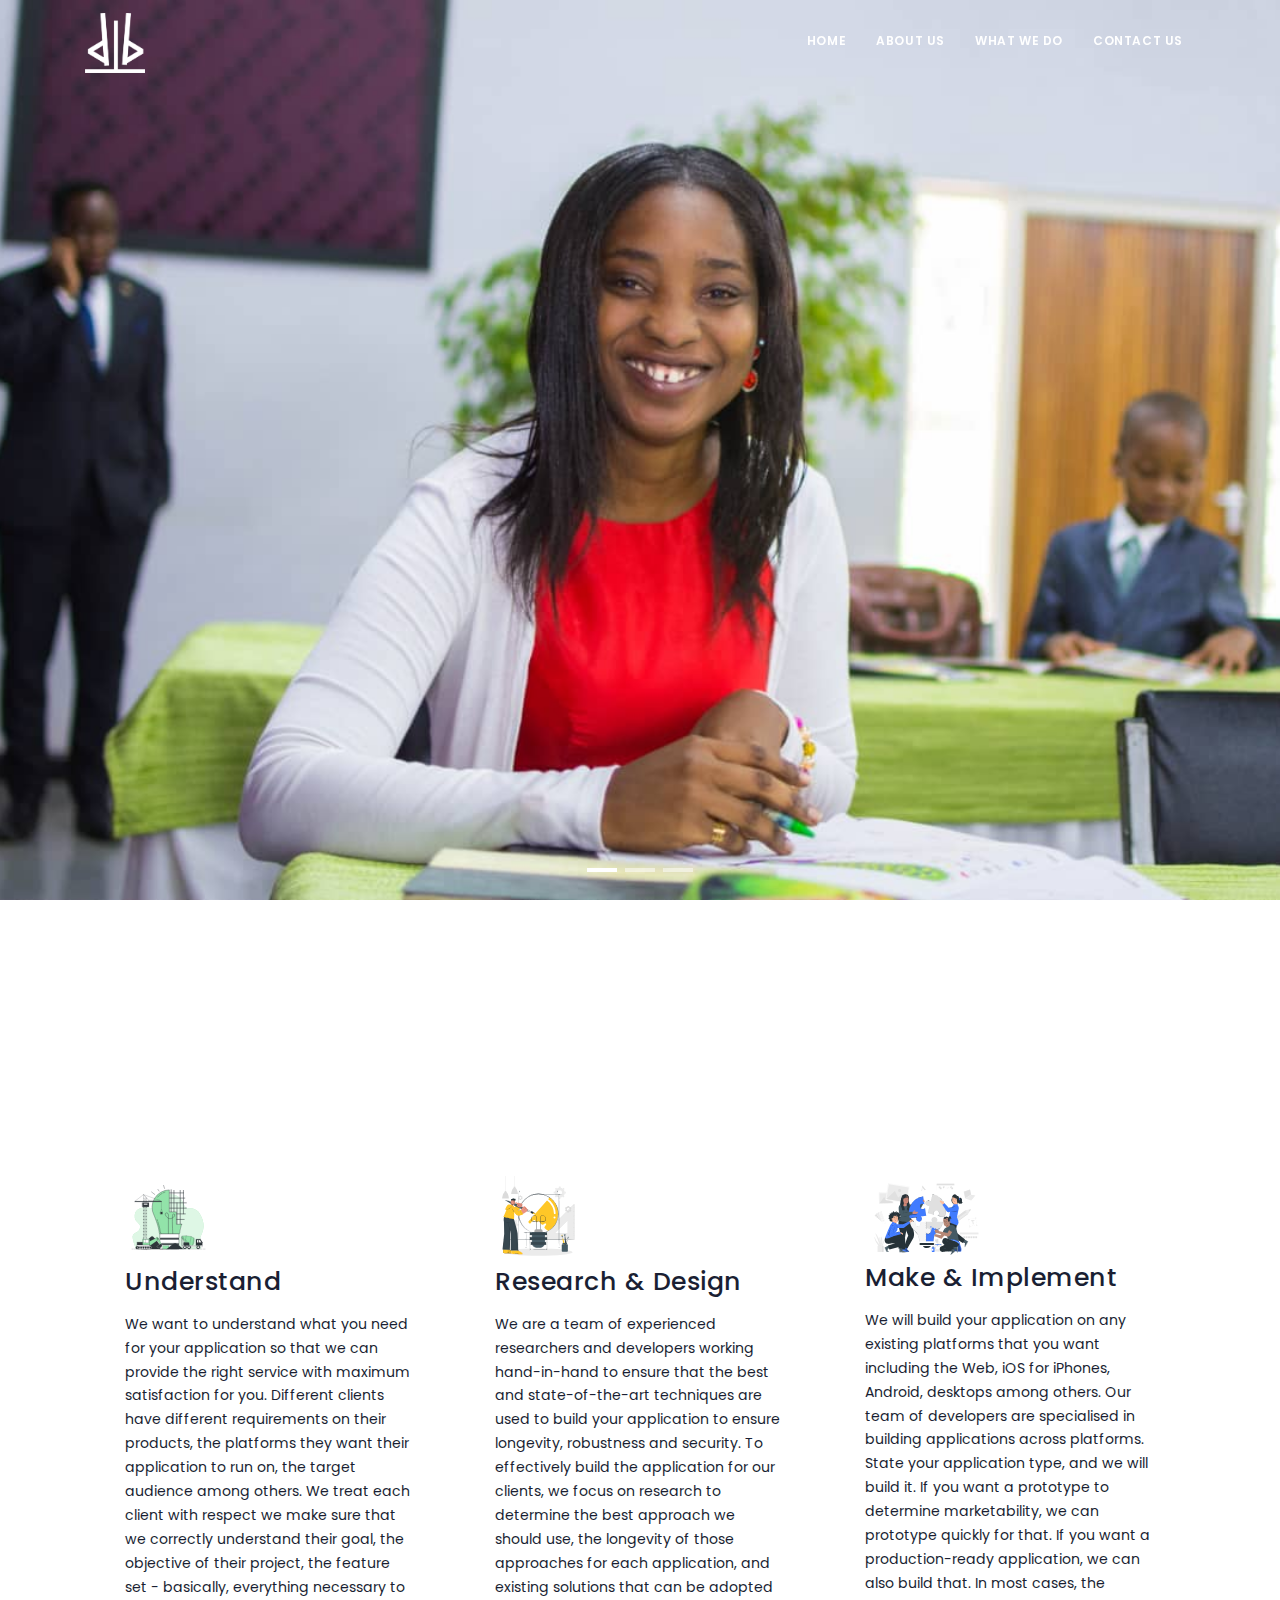
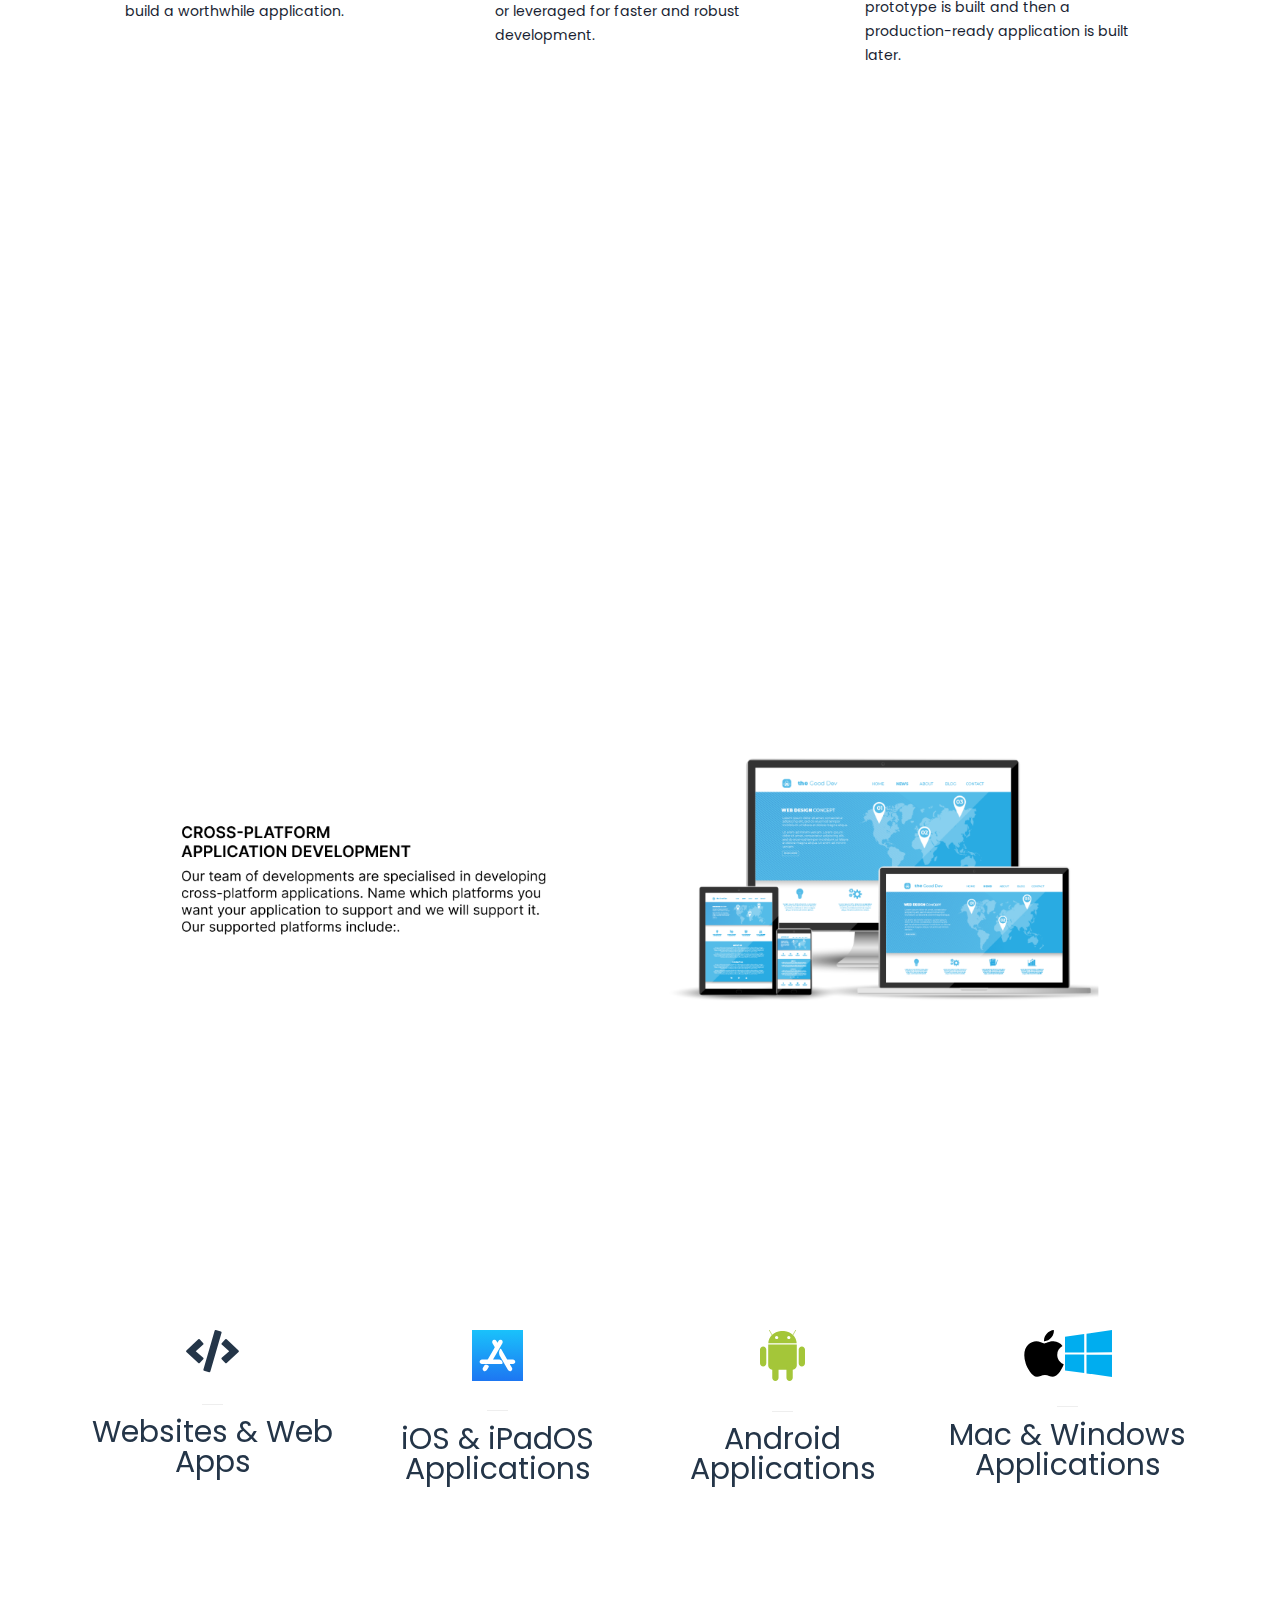
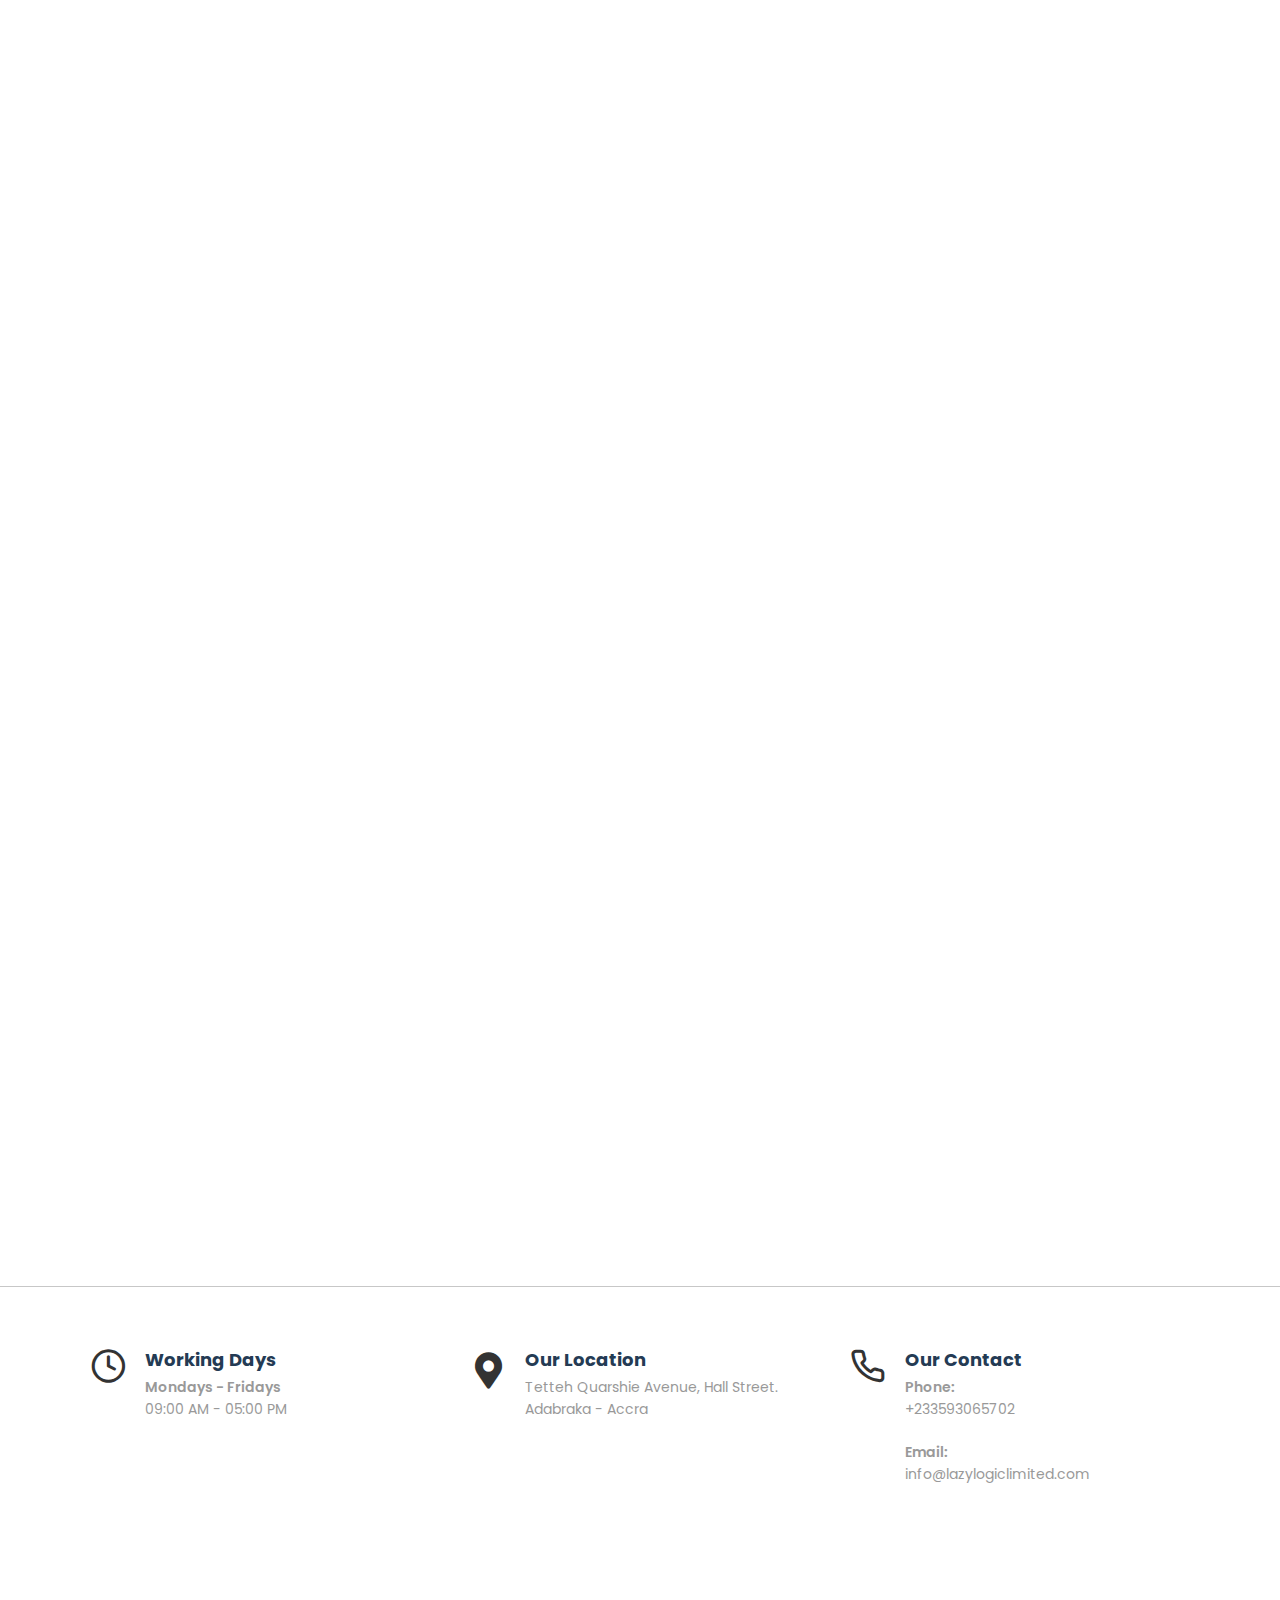
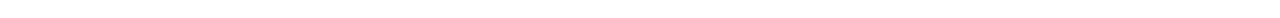
==== lazylogiclimited.com/index.html @ 5488b8ec "Initial commit" ====
<!DOCTYPE html>
<html lang="en">
  <!-- Mirrored from lazylogiclimited.com/ by HTTrack Website Copier/3.x [XR&CO'2014], Sun, 09 Oct 2022 11:19:05 GMT -->
  <head>
    <meta name="viewport" content="width=device-width, initial-scale=1" />
    <meta http-equiv="content-type" content="text/html; charset=utf-8" />
    <meta name="author" content="Lazy Logic Limited" />
    <link rel="preconnect" href="https://fonts.googleapis.com" />
    <link rel="preconnect" href="https://fonts.gstatic.com" crossorigin />
    <link
      href="https://fonts.googleapis.com/css2?family=Poppins:wght@400;500;600&display=swap"
      rel="stylesheet"
    />
    <meta name="description" content="Themeforest Template Polo" />
    <link rel="icon" type="image/png" href="images/logo.png" />
    <meta http-equiv="X-UA-Compatible" content="IE=edge" />
    <!-- Document title -->
    <title>Lazylogic LTD</title>
    <!-- Stylesheets & Fonts -->
    <link href="css/plugins.css" rel="stylesheet" />
    <link href="css/style.css" rel="stylesheet" />
  </head>

  <body>
    <!-- Body Inner -->
    <div class="body-inner">
      <!-- Header -->
      <header
        id="header"
        data-transparent="true"
        data-responsive-fixed="true"
        class="dark submenu-light"
      >
        <div class="header-inner">
          <div class="container">
            <!--Logo-->
            <div id="logo">
              <a href="index-2.html">
                <!-- <span class="logo-default">LAZYLOGIC</span> -->
                <span class="logo-dark">
                  <img
                    width="60px"
                    height="60px"
                    src="images/logo.png"
                    alt=""
                  />
                </span>
              </a>
            </div>
            <!--End: Logo-->
            <!-- Search -->
            <!-- <div id="search"><a id="btn-search-close" class="btn-search-close" aria-label="Close search form"><i
                  class="icon-x"></i></a>
              <form class="search-form" action="search-results-page.html" method="get">
                <input class="form-control" name="q" type="search" placeholder="Type & Search..." />
                <span class="text-muted">Start typing & press "Enter" or "ESC" to close</span>
              </form>
            </div> -->
            <!-- end: search -->
            <!--Header Extras-->
            <!-- <div class="header-extras">
              <ul>
                <li>
                  <a id="btn-search" href="#"> <i class="icon-search"></i></a>
                </li>
                <li>
                  <div class="p-dropdown">
                    <a href="#"><i class="icon-globe"></i><span>EN</span></a>
                    <ul class="p-dropdown-content">
                      <li><a href="#">French</a></li>
                      <li><a href="#">Spanish</a></li>
                      <li><a href="#">English</a></li>
                    </ul>
                  </div>
                </li>
              </ul>
            </div> -->
            <!--end: Header Extras-->
            <!--Navigation Resposnive Trigger-->
            <div id="mainMenu-trigger">
              <a class="lines-button x"><span class="lines"></span></a>
            </div>
            <!--end: Navigation Resposnive Trigger-->
            <!--Navigation-->
            <div id="mainMenu" class="menu-one-page">
              <div class="container">
                <nav>
                  <ul>
                    <li><a href="#slider">Home</a></li>
                    <li><a href="#section1">About Us</a></li>
                    <li><a href="#section2">What We Do</a></li>
                    <li><a href="#footer">Contact Us</a></li>
                  </ul>
                </nav>
              </div>
            </div>
            <!--end: Navigation-->
          </div>
        </div>
      </header>
      <!-- end: Header -->

      <!-- Inspiro Slider -->
      <div
        id="slider"
        class="inspiro-slider dots-creative"
        data-animate-in="fadeIn"
        data-animate-out="fadeOut"
        data-items="1"
        data-autoplay="15000"
        data-height-xs="360"
        data-loop="true"
        data-autoplay="true"
        style="height: 100vh"
      >
        <!-- Slide 1 -->
        <div
          class="slide"
          style="background-image: url('images/bg-images/vera.jpeg')"
        >
          <div></div>
          <div class="container">
            <div class="slide-captions text-center">
              <!-- Captions -->
              <h6>We do the impossible.</h6>
              <div class="seperator seperator-small no-padding"></div>
              <h1 class="text-uppercase">LAZYLOGIC LTD</h1>
              <h4>
                We offer professional quality work tailored to give our clients
                the premium and satisfactory results they desire.
              </h4>
              <!-- end: Captions -->
            </div>
          </div>
        </div>
        <!-- end: Slide 1 -->
        <!-- Slide 2 -->
        <div
          class="slide"
          style="background-image: url('images/bg-images/vera.jpeg')"
        >
          <div class="bg-overlay"></div>
          <div class="container">
            <div class="slide-captions text-center">
              <!-- Captions -->
              <h6>We’ll build your application with care</h6>
              <div class="seperator seperator-small no-padding"></div>
              <h1 class="text-uppercase">
                <img
                  width="100px"
                  height="100px"
                  src="images/logo.png"
                  alt=""
                />
              </h1>
              <h4>
                We offer professional quality work tailored to give our clients
                the premium and satisfactory results they desire.
              </h4>
              <!-- end: Captions -->
            </div>
          </div>
        </div>
        <!-- end: Slide 2 -->
        <!-- Slide 2 -->
        <div
          class="slide"
          style="background-image: url('images/bg-images/vera.jpeg')"
        >
          <div class="bg-overlay"></div>
          <div class="container">
            <div class="slide-captions text-center">
              <!-- Captions -->
              <h6>We’ll build your application with care</h6>
              <div class="seperator seperator-small no-padding"></div>
              <h1 class="text-uppercase">
                <img
                  width="100px"
                  height="100px"
                  src="images/logo.png"
                  alt=""
                />
              </h1>
              <h4>
                We are a group of software engineers and data scientist working
                together to develop the perfect cross-platform solutions for our
                clients
              </h4>
              <!-- end: Captions -->
            </div>
          </div>
        </div>
        <!-- end: Slide 2 -->
      </div>
      <!--end: Inspiro Slider -->
      <!-- Text Boxes -->
      <section id="section1" class="container m-t-60 m-b-60 section1">
        <div
          class="heading-text heading-section text-center text-dark m-b-40"
          data-animate="fadeInUp"
        >
          <h2>OUR PROCESS</h2>
        </div>
        <div class="row col-no-margin equalize" data-equalize-item=".text-box">
          <!--Box 1-->
          <div class="col-lg-4" style="background-color: #48a0fd">
            <div class="text-box">
              <!-- <i class="fa fa-paper-plane"></i> -->
              <img style="width: 30%;" src="./images/bg-images/Icons/Create-bro.svg" alt="">
              <h3>Understand</h3>
              <p>
                We want to understand what you need for your application so that
                we can provide the right service with maximum satisfaction for
                you. Different clients have different requirements on their
                products, the platforms they want their application to run on,
                the target audience among others. We treat each client with
                respect we make sure that we correctly understand their goal,
                the objective of their project, the feature set - basically,
                everything necessary to build a worthwhile application.
              </p>
            </div>
          </div>
          <!--End: Box 1-->
          <!--Box 2-->
          <div class="col-lg-4" style="background-color: #248eff">
            <div class="text-box">
              <!-- <i class="fas fa-chart-pie"></i> -->
              <img style="width: 30%;" src="./images/bg-images/Icons/Create-cuate.svg" alt="">
              <h3>Research & Design</h3>
              <p>
                We are a team of experienced researchers and developers working
                hand-in-hand to ensure that the best and state-of-the-art
                techniques are used to build your application to ensure
                longevity, robustness and security. To effectively build the
                application for our clients, we focus on research to determine
                the best approach we should use, the longevity of those
                approaches for each application, and existing solutions that can
                be adopted or leveraged for faster and robust development.
              </p>
            </div>
          </div>
          <!--End: Box 2-->
          <!--Box 3-->
          <div class="col-lg-4" style="background-color: #007bff">
            <div class="text-box">
              <!-- <i class="far fa-lightbulb"></i> -->
              <img style="width: 43%;" src="./images/bg-images/Icons/Creative team-pana.svg" alt="">
              <h3>Make & Implement</h3>
              <p>
                We will build your application on any existing platforms that
                you want including the Web, iOS for iPhones, Android, desktops
                among others. Our team of developers are specialised in building
                applications across platforms. State your application type, and
                we will build it. If you want a prototype to determine
                marketability, we can prototype quickly for that. If you want a
                production-ready application, we can also build that. In most
                cases, the prototype is built and then a production-ready
                application is built later.
              </p>
            </div>
          </div>
          <!--End: Box 3-->
        </div>
      </section>
      <!-- end: Text Boxes -->

      <!-- WELCOME -->
      <section class="p-b-0 background-grey" id="section2">
        <div></div>
        <div class="container">
          <div
            class="text-light heading-text heading-section text-center m-b-40"
            data-animate="fadeInUp"
          >
            <h2 class="text-bold">Collaborative Design</h2>
            <span class="lead"
              >Our design principle is to collaborate effectively with our
              clients to design the perfect app that is user-friendly and
              effective for their users. We refine and improve our designs based
              on feedback by putting the focus of the design on our clients and
              their users
            </span>
          </div>
        </div>
      </section>
      <!-- end: WELCOME -->
      <!-- WELCOME -->
      <section class="p-b-0" id="section2">
        <div class="container">
          <div
            class="heading-text heading-section text-center m-b-40"
            data-animate="fadeInUp"
          >
            <h2 class="text-bold">
              CROSS-PLATFORM<br />APPLICATION DEVELOPMENT
            </h2>
          </div>
          <!--
            <span class="lead"
              >Our team of developments are specialised in developing
              cross-platform applications. Name which platforms you want your
              application to support and we will support it. Our supported
              platforms include:.</span
            >

          <div class="row" data-animate="fadeInUp">
            <div class="col-lg-12">
              <img
                class="img-fluid"
                src="images/screens/Asset12.png"
                alt="Welcome to POLO"
              />
            </div>
          </div> -->
          <img
            class="banner-image"
            src="./images/bg-images/Frame 3.png"
            alt=""
          />
        </div>
      </section>
      <!-- end: WELCOME -->
      <!-- COUNTERS -->
      <section class="text-light p-t-150 p-b-150">
        <div></div>
        <div class="container">
          <div
            class="heading-text heading-section text-center m-b-40"
            data-animate="fadeInUp"
          >
            <h2 class="text-sm text-bold">All Platfroms</h2>
          </div>

          <div class="row">
            <div class="col-lg-3">
              <div class="text-center">
                <div class="icon"><i class="fa fa-3x fa-code"></i></div>
                <div class="seperator seperator-small"></div>
                <p class="text-xs">Websites & Web Apps</p>
              </div>
            </div>
            <div class="col-lg-3">
              <div class="text-center">
                <div class="icon">
                  <img style="width: 20%;"
                  src="./images/bg-images/Icons/app-store-1.svg" alt="">
                </div>
                <div class="seperator seperator-small"></div>
                <p class="text-xs">iOS & iPadOS Applications</p>
              </div>
            </div>
            <div class="col-lg-3">
              <div class="text-center">
                <div class="icon">
                  <img
                    style="width: 18%"
                    src="./images/bg-images/Icons/android.svg"
                    alt=""
                  />
                </div>
                <div class="seperator seperator-small"></div>
                <p class="text-xs">Android Applications</p>
              </div>
            </div>
            <div class="col-lg-3">
              <div class="text-center">
                <div style="display: flex; width: 35%; margin-left: auto; margin-right: auto;">
                <div class="icon">
                  <img style="width: 100%; display: inline-block;" 
                  src="./images/bg-images/Icons/apple-13.svg" alt="">
                </div>
                <div class="icon">
                  <img style="width: 100%;"
                  src="./images/bg-images/Icons/microsoft-windows-22.svg" alt="">

                </div>
              </div>
                <!-- <div class="icon"><i class="fab fa-3x fa-apple"></i></div> -->
                <div class="seperator seperator-small"></div>
                <p class="text-xs">Mac & Windows Applications</p>
              </div>
            </div>
          </div>
        </div>
      </section>
      <!-- end: COUNTERS -->
      <!-- WELCOME -->
      <section class="p-b-0" id="section2">
        <div class="container">
          <div
            class="heading-text heading-section text-center m-b-40"
            data-animate="fadeInUp"
          >
            <h2 class="text-bold">DATA SCIENCE & <br />MACHINE LEARNING</h2>
            <span class="lead"
              >We design informative dashboards for visualising and summarising
              your data. We develop data science & machine learning solutions
              for discovering insightful knowledge in your data to address
              various business needs/problems.</span
            >
          </div>

          <div class="row" data-animate="fadeInUp">
            <div class="col-lg-12">
              <img class="img-fluid" src="images/screens/Asset13.png" alt="" />
            </div>
          </div>
          <div class="row m-t-60">
            <div
              class="col-lg-6"
              data-animate="fadeInUp"
              data-animate-delay="1500"
            >
              <ul class="list-icon list-icon-caret">
                <li>
                  <strong>Data pre-processing:</strong> we will process your raw
                  data so that preliminary and advance analysis can be done on
                  it
                </li>
              </ul>
            </div>
            <div
              class="col-lg-6"
              data-animate="fadeInUp"
              data-animate-delay="1500"
            >
              <ul class="list-icon list-icon-caret">
                <li>
                  <strong>Visualisation and exploration:</strong> We will use
                  your data to better inform you by presenting it to you and
                  your users in a meaningful way. We will uncover previously
                  unknown truths about your data by exploring and using advanced
                  visualisation techniques.
                </li>
              </ul>
            </div>

            <div class="row m-t-30 m-b-60">
              <div
                class="col-lg-6"
                data-animate="fadeInUp"
                data-animate-delay="1200"
              >
                <ul class="list-icon list-icon-caret">
                  <li>
                    <strong>Learning:</strong> We will use machine learning
                    models to discover previously unknown patterns in your data,
                    predict future behaviours of your users and systems,
                    understand causality and the impact of change in your
                    system, among others.
                  </li>
                </ul>
              </div>
              <div
                class="col-lg-6"
                data-animate="fadeInUp"
                data-animate-delay="1200"
              >
                <ul class="list-icon list-icon-caret">
                  <li>
                    <strong>Decision:</strong> We will build models that can be
                    used to either automatically make important decision within
                    your system or application or inform important stakeholders
                    during their decision-making process.
                  </li>
                </ul>
              </div>
            </div>
          </div>
        </div>
      </section>
      <!-- end: WELCOME -->

      <!-- Footer -->
      <footer id="footer" class="inverted">
        <div class="footer-content">
          <div class="container">
            <div class="row">
              <div class="col-md-4">
                <div class="icon-box effect small clean">
                  <div class="icon">
                    <a href="#"><i class="icon-clock"></i></a>
                  </div>
                  <h3>Working Days</h3>
                  <p>
                    <strong>Mondays - Fridays</strong> <br />09:00 AM - 05:00 PM
                  </p>
                </div>
              </div>
              <div class="col-md-4">
                <div class="icon-box effect small clean">
                  <div class="icon">
                    <a href="#"><i class="fas fa-map-marker-alt"></i></a>
                  </div>
                  <h3>Our Location</h3>
                  <p>
                    <!-- <strong>Our Address:</strong> -->
                    Tetteh Quarshie Avenue, Hall Street. Adabraka - Accra<br />
                    <br />
                    <br />
                  </p>
                </div>
              </div>
              <div class="col-md-4">
                <div class="icon-box effect small clean">
                  <div class="icon">
                    <a href="#"><i class="icon-phone"></i></a>
                  </div>
                  <h3>Our Contact</h3>
                  <p>
                    <strong>Phone:</strong> <br />
                    +233593065702
                  </p>
                  <p>
                    <strong>Email:</strong> <br />
                    info@lazylogiclimited.com <br />
                    <br />
                  </p>
                </div>
              </div>
            </div>
          </div>
        </div>
      </footer>
      <!-- end: Footer -->
    </div>
    <!-- end: Body Inner -->

    <!-- Scroll top -->
    <a id="scrollTop">
      <i class="icon-chevron-up"></i><i class="icon-chevron-up"></i
    ></a>
    <!--Plugins-->
    <script src="js/jquery.js"></script>
    <script src="js/plugins.js"></script>

    <!--Template functions-->
    <script src="js/functions.js"></script>
  </body>

  <!-- Mirrored from lazylogiclimited.com/ by HTTrack Website Copier/3.x [XR&CO'2014], Sun, 09 Oct 2022 11:19:44 GMT -->
</html>
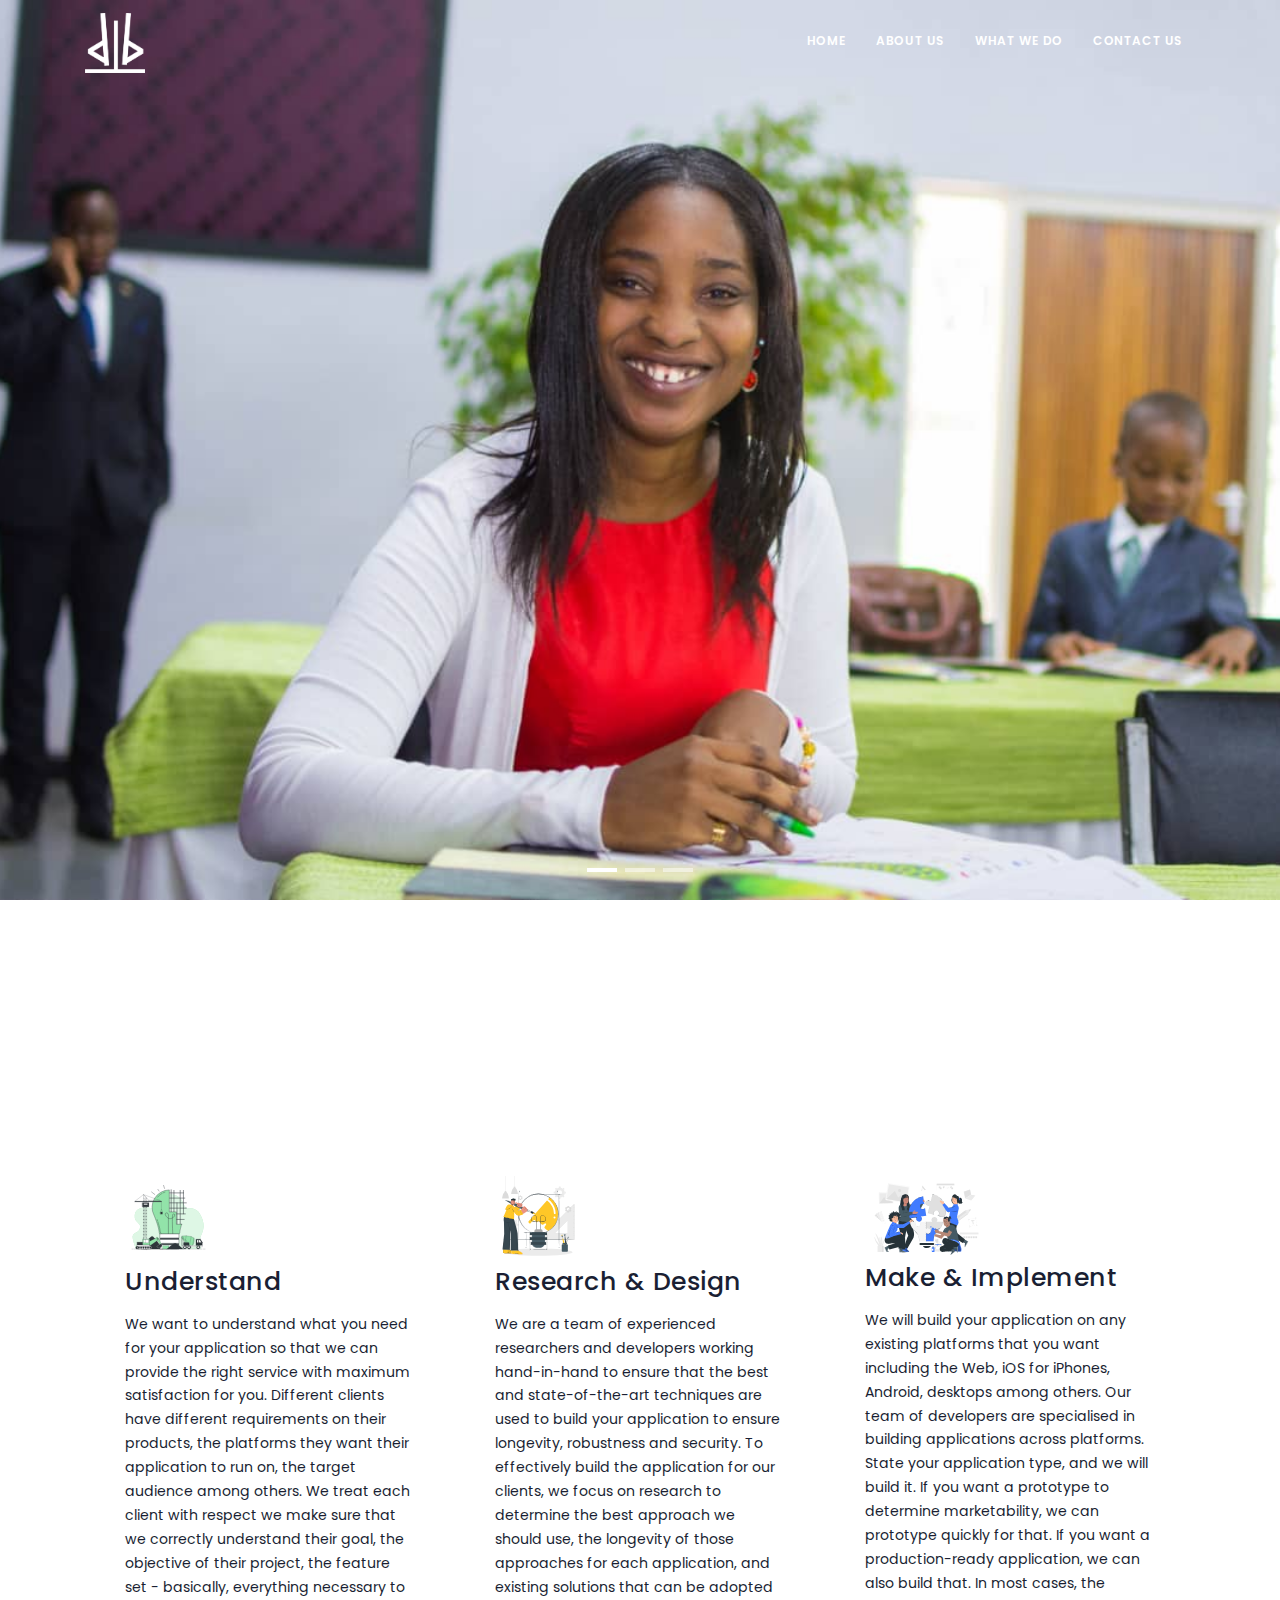
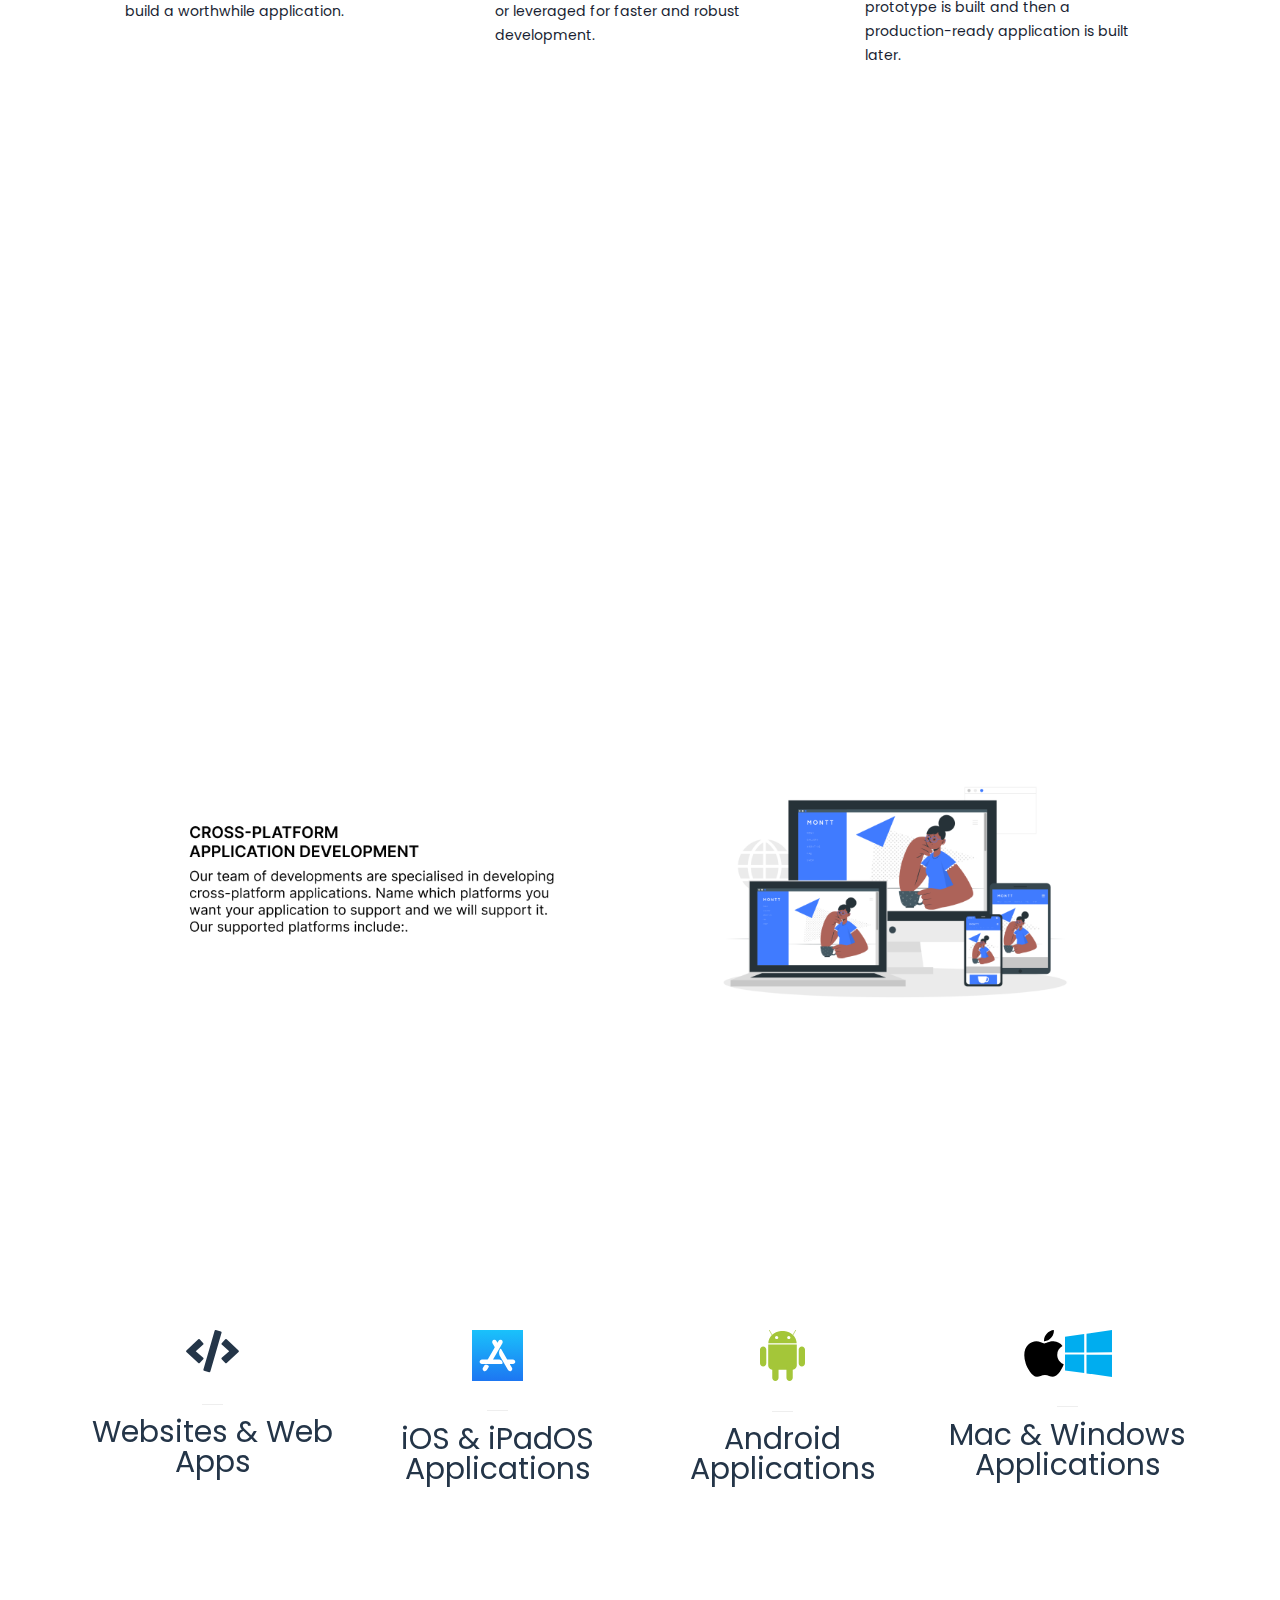
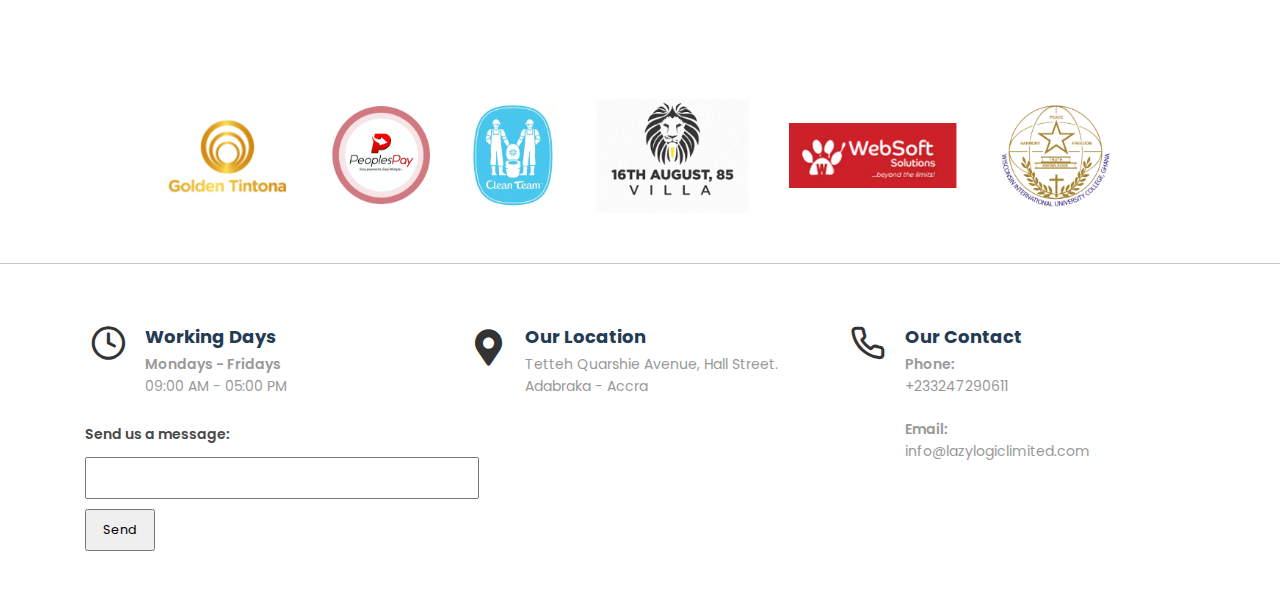
==== commit 2ebdc928: "Update" ====
--- a/lazylogiclimited.com/index.html
+++ b/lazylogiclimited.com/index.html
@@ -314,7 +314,7 @@
           </div> -->
           <img
             class="banner-image"
-            src="./images/bg-images/Frame 3.png"
+            src="./images/bg-images/framers.png"
             alt=""
           />
         </div>
@@ -385,9 +385,9 @@
       </section>
       <!-- end: COUNTERS -->
       <!-- WELCOME -->
-      <section class="p-b-0" id="section2">
+      <section class="p-b-0 section2" id="section2">
         <div class="container">
-          <div
+          <!-- <div
             class="heading-text heading-section text-center m-b-40"
             data-animate="fadeInUp"
           >
@@ -466,7 +466,8 @@
                 </ul>
               </div>
             </div>
-          </div>
+          </div> -->
+          <img style="width: 100%;" src="./images/bg-images/clients.png" alt="">
         </div>
       </section>
       <!-- end: WELCOME -->
@@ -486,6 +487,11 @@
                     <strong>Mondays - Fridays</strong> <br />09:00 AM - 05:00 PM
                   </p>
                 </div>
+                <form action="mailto:info@lazylogiclimited.com" method="post" enctype="text/plain">
+                 <strong><label for="">Send us a message:</label></strong> 
+                  <input type="text" name="comment" size="30">
+                  <input type="submit" value="Send" style="margin-top: 10px;">
+                </form>
               </div>
               <div class="col-md-4">
                 <div class="icon-box effect small clean">
@@ -500,6 +506,7 @@
                     <br />
                   </p>
                 </div>
+                <!-- <img style="width: 60%;" src="./images/bg-images/Icons/loc.jpeg" alt=""> -->
               </div>
               <div class="col-md-4">
                 <div class="icon-box effect small clean">
@@ -509,7 +516,7 @@
                   <h3>Our Contact</h3>
                   <p>
                     <strong>Phone:</strong> <br />
-                    +233593065702
+                    +233247290611
                   </p>
                   <p>
                     <strong>Email:</strong> <br />
--- a/lazylogiclimited.com/css/style.css
+++ b/lazylogiclimited.com/css/style.css
@@ -114,6 +114,10 @@
   overflow: hidden;
   z-index: 1;
   background-color: #ffffff;
+}
+
+.section2{
+  padding: 0px;
 }
 
 .section1{
@@ -14756,7 +14760,7 @@
 }
 
 .icon-box {
-  margin-bottom: 50px;
+  margin-bottom: 0px;
   position: relative;
 }
 .icon-box .icon {
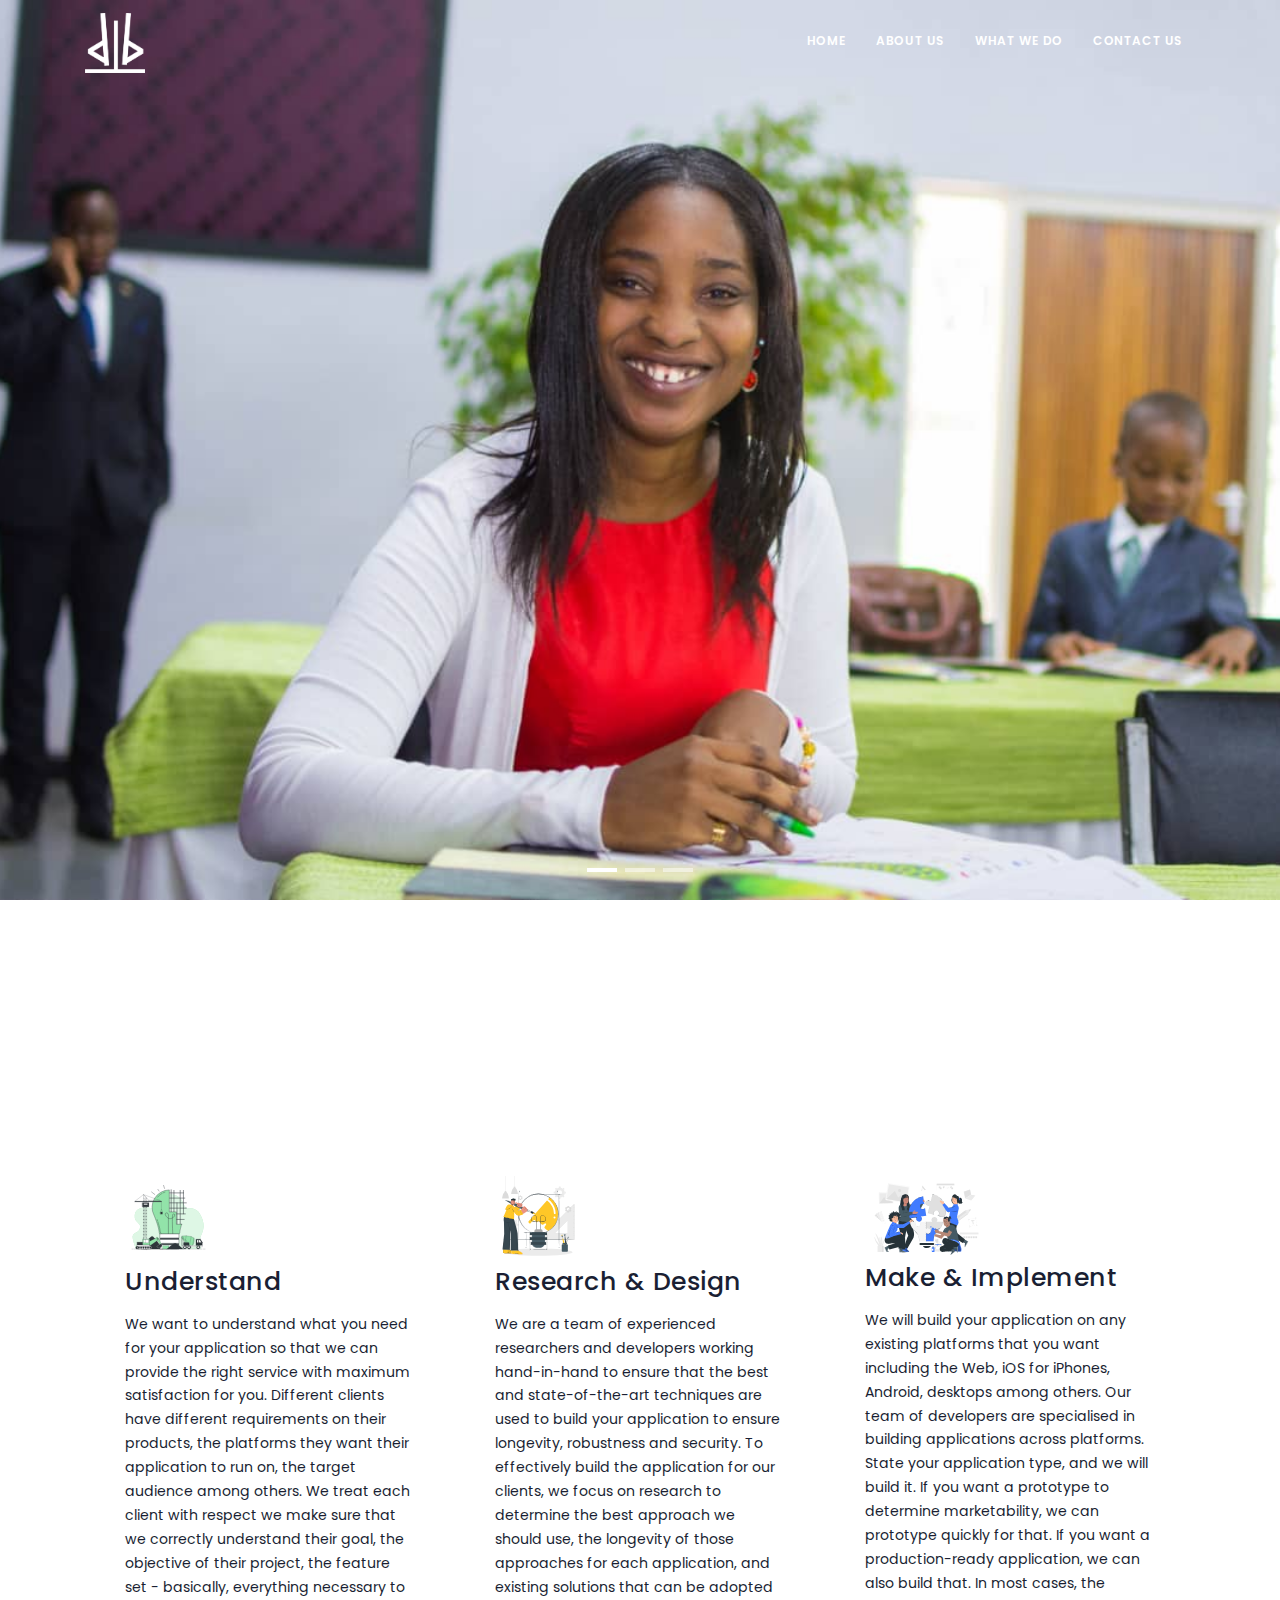
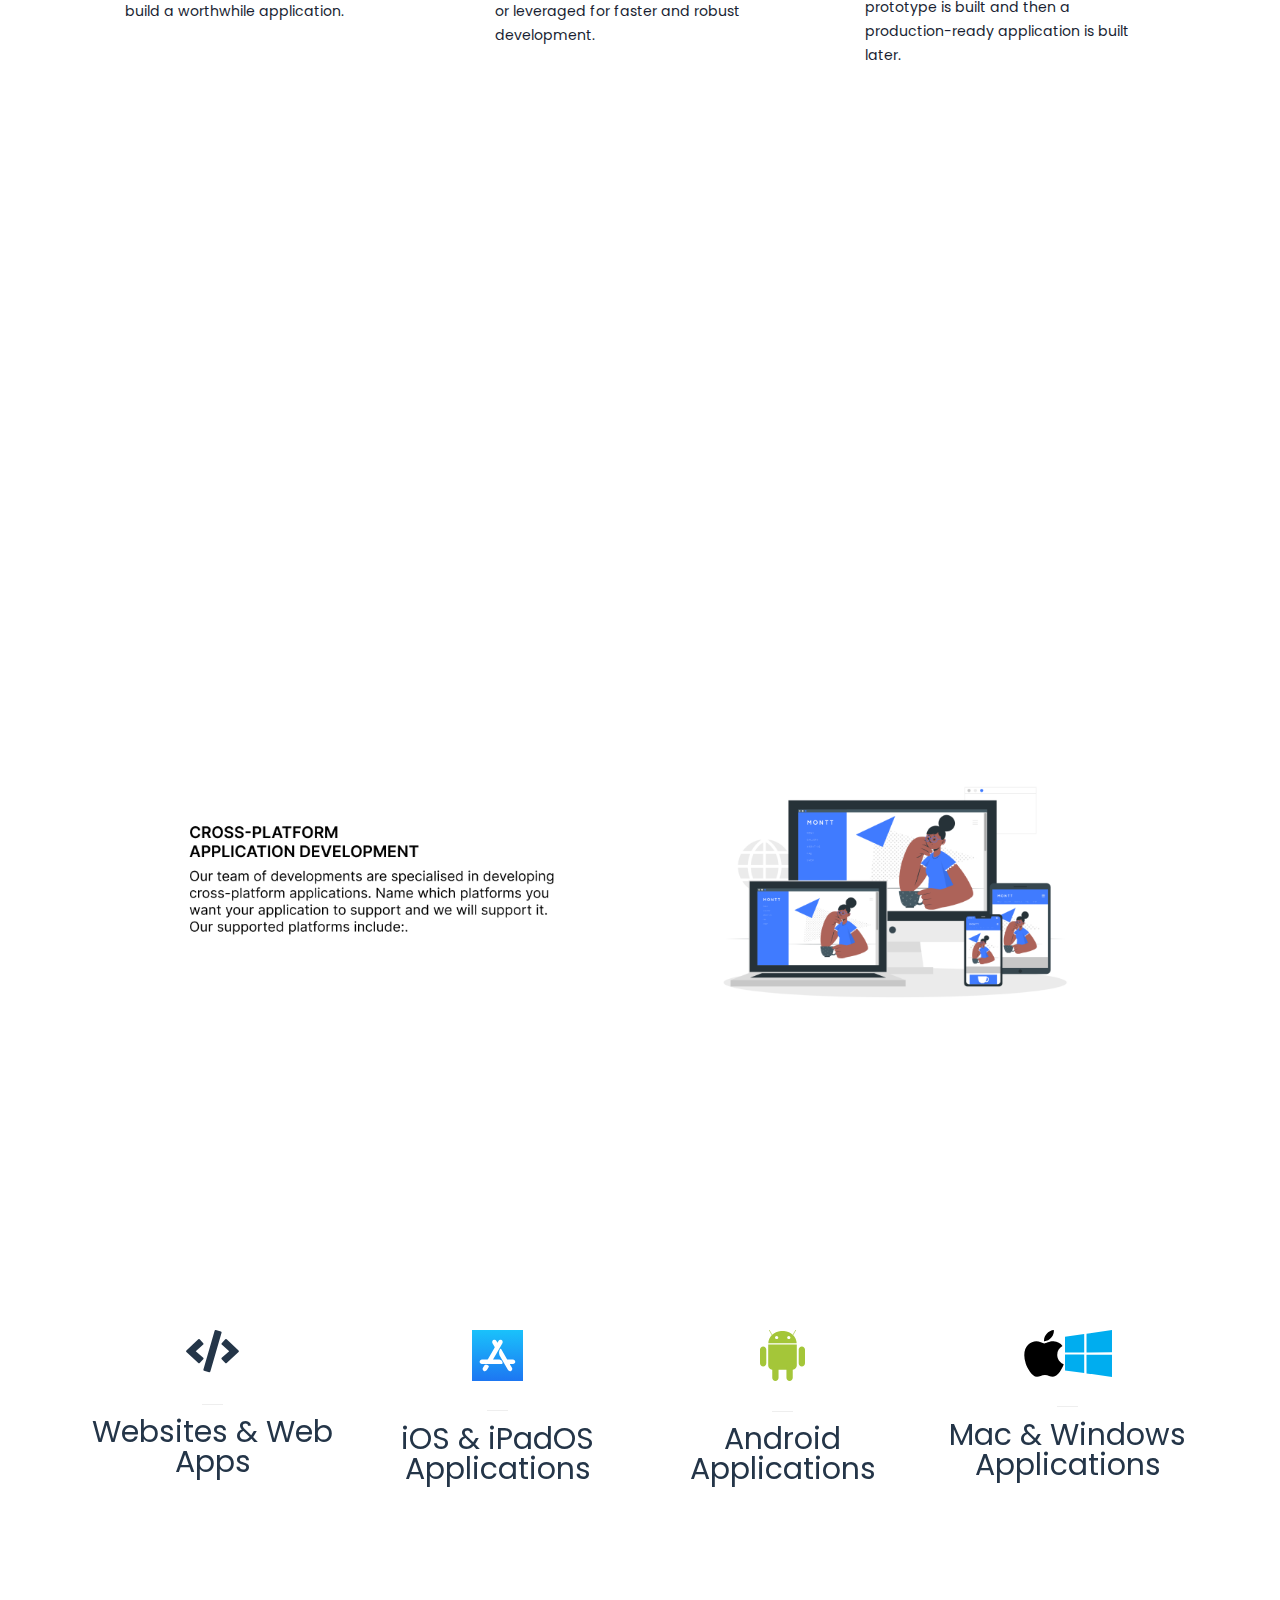
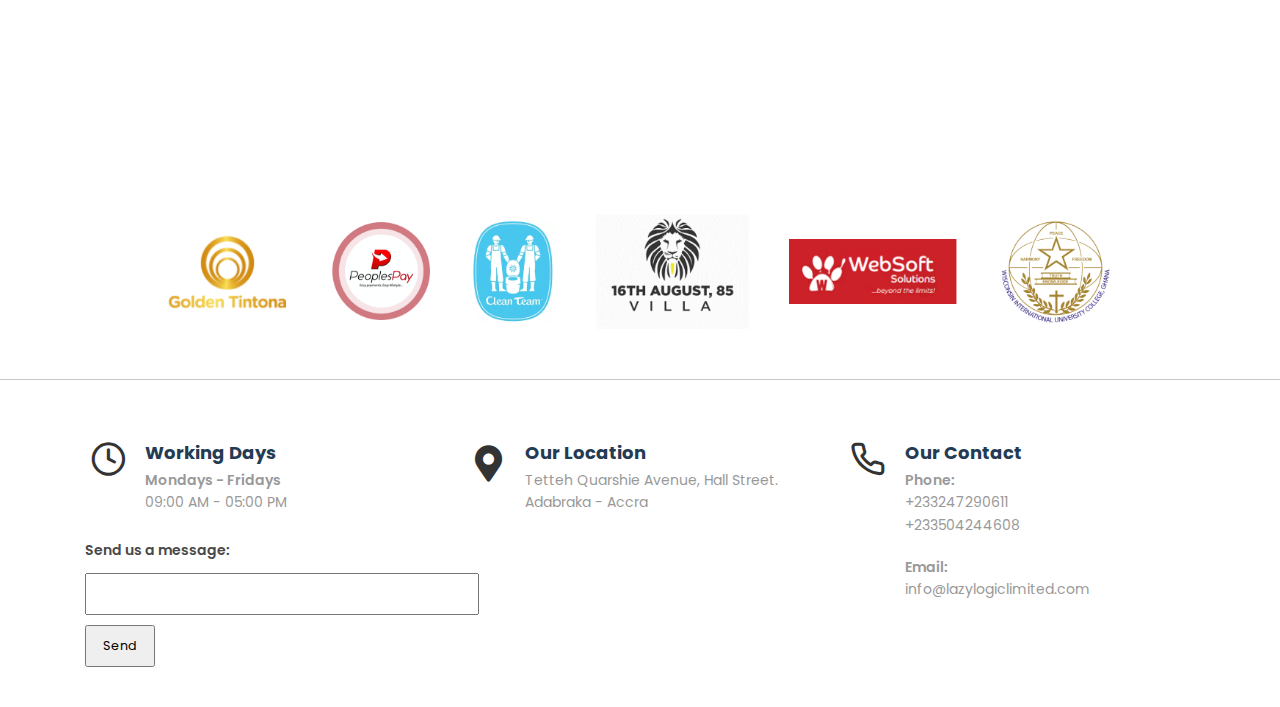
==== commit f1a064b6: "Update" ====
--- a/lazylogiclimited.com/index.html
+++ b/lazylogiclimited.com/index.html
@@ -387,6 +387,12 @@
       <!-- WELCOME -->
       <section class="p-b-0 section2" id="section2">
         <div class="container">
+          <div
+          class="heading-text heading-section text-center m-b-40"
+          data-animate="fadeInUp"
+        >
+          <h2 class="text-sm text-bold">Our Clients</h2>
+        </div>
           <!-- <div
             class="heading-text heading-section text-center m-b-40"
             data-animate="fadeInUp"
@@ -516,7 +522,8 @@
                   <h3>Our Contact</h3>
                   <p>
                     <strong>Phone:</strong> <br />
-                    +233247290611
+                    +233247290611 <br>
+                    +233504244608
                   </p>
                   <p>
                     <strong>Email:</strong> <br />
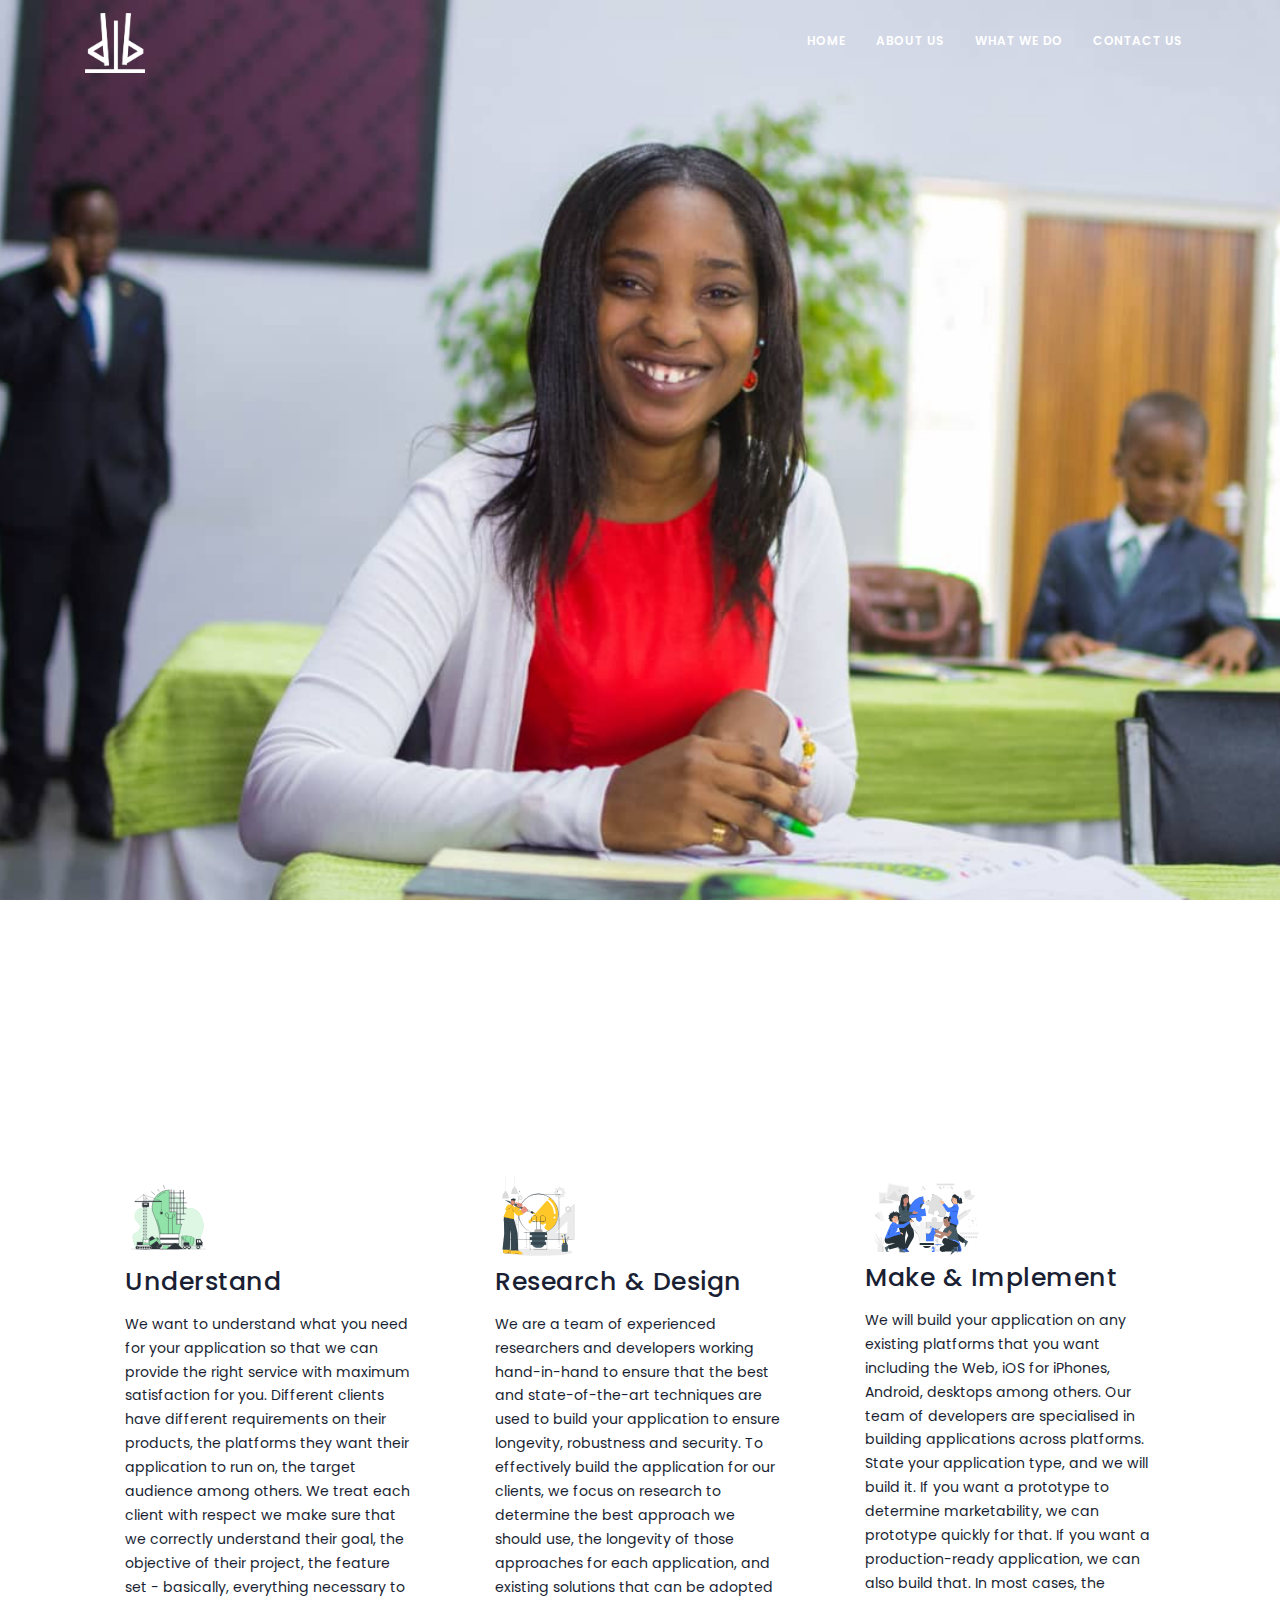
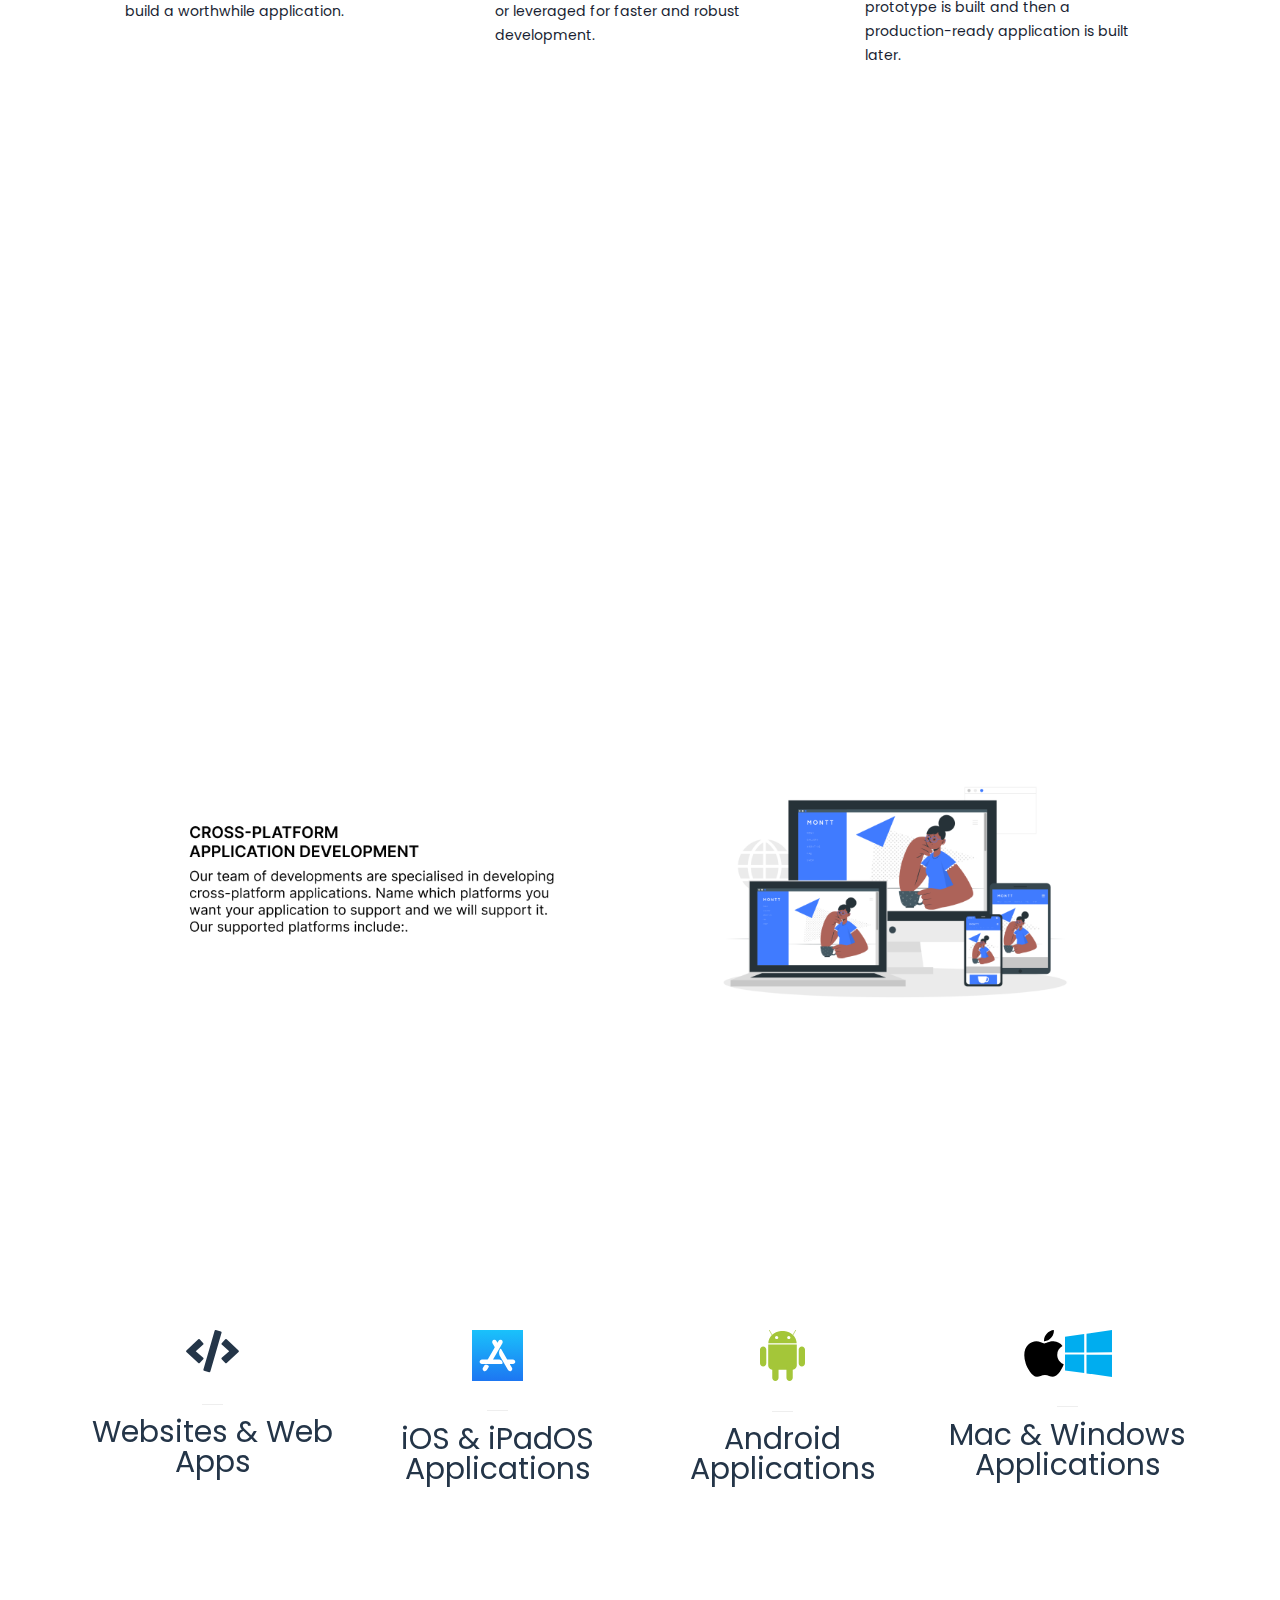
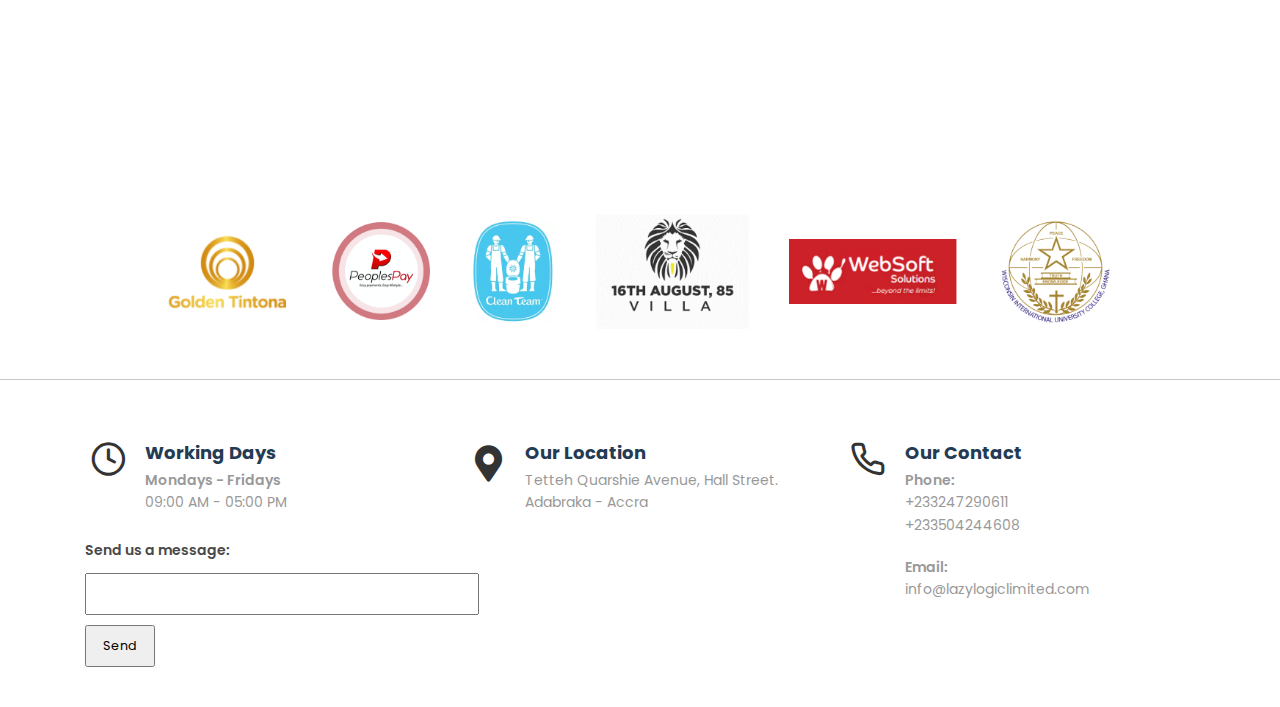
==== commit 0c5d8411: "Update" ====
--- a/lazylogiclimited.com/index.html
+++ b/lazylogiclimited.com/index.html
@@ -49,32 +49,6 @@
             </div>
             <!--End: Logo-->
             <!-- Search -->
-            <!-- <div id="search"><a id="btn-search-close" class="btn-search-close" aria-label="Close search form"><i
-                  class="icon-x"></i></a>
-              <form class="search-form" action="search-results-page.html" method="get">
-                <input class="form-control" name="q" type="search" placeholder="Type & Search..." />
-                <span class="text-muted">Start typing & press "Enter" or "ESC" to close</span>
-              </form>
-            </div> -->
-            <!-- end: search -->
-            <!--Header Extras-->
-            <!-- <div class="header-extras">
-              <ul>
-                <li>
-                  <a id="btn-search" href="#"> <i class="icon-search"></i></a>
-                </li>
-                <li>
-                  <div class="p-dropdown">
-                    <a href="#"><i class="icon-globe"></i><span>EN</span></a>
-                    <ul class="p-dropdown-content">
-                      <li><a href="#">French</a></li>
-                      <li><a href="#">Spanish</a></li>
-                      <li><a href="#">English</a></li>
-                    </ul>
-                  </div>
-                </li>
-              </ul>
-            </div> -->
             <!--end: Header Extras-->
             <!--Navigation Resposnive Trigger-->
             <div id="mainMenu-trigger">
@@ -134,62 +108,7 @@
           </div>
         </div>
         <!-- end: Slide 1 -->
-        <!-- Slide 2 -->
-        <div
-          class="slide"
-          style="background-image: url('images/bg-images/vera.jpeg')"
-        >
-          <div class="bg-overlay"></div>
-          <div class="container">
-            <div class="slide-captions text-center">
-              <!-- Captions -->
-              <h6>We’ll build your application with care</h6>
-              <div class="seperator seperator-small no-padding"></div>
-              <h1 class="text-uppercase">
-                <img
-                  width="100px"
-                  height="100px"
-                  src="images/logo.png"
-                  alt=""
-                />
-              </h1>
-              <h4>
-                We offer professional quality work tailored to give our clients
-                the premium and satisfactory results they desire.
-              </h4>
-              <!-- end: Captions -->
-            </div>
-          </div>
-        </div>
-        <!-- end: Slide 2 -->
-        <!-- Slide 2 -->
-        <div
-          class="slide"
-          style="background-image: url('images/bg-images/vera.jpeg')"
-        >
-          <div class="bg-overlay"></div>
-          <div class="container">
-            <div class="slide-captions text-center">
-              <!-- Captions -->
-              <h6>We’ll build your application with care</h6>
-              <div class="seperator seperator-small no-padding"></div>
-              <h1 class="text-uppercase">
-                <img
-                  width="100px"
-                  height="100px"
-                  src="images/logo.png"
-                  alt=""
-                />
-              </h1>
-              <h4>
-                We are a group of software engineers and data scientist working
-                together to develop the perfect cross-platform solutions for our
-                clients
-              </h4>
-              <!-- end: Captions -->
-            </div>
-          </div>
-        </div>
+       
         <!-- end: Slide 2 -->
       </div>
       <!--end: Inspiro Slider -->
@@ -393,86 +312,6 @@
         >
           <h2 class="text-sm text-bold">Our Clients</h2>
         </div>
-          <!-- <div
-            class="heading-text heading-section text-center m-b-40"
-            data-animate="fadeInUp"
-          >
-            <h2 class="text-bold">DATA SCIENCE & <br />MACHINE LEARNING</h2>
-            <span class="lead"
-              >We design informative dashboards for visualising and summarising
-              your data. We develop data science & machine learning solutions
-              for discovering insightful knowledge in your data to address
-              various business needs/problems.</span
-            >
-          </div>
-
-          <div class="row" data-animate="fadeInUp">
-            <div class="col-lg-12">
-              <img class="img-fluid" src="images/screens/Asset13.png" alt="" />
-            </div>
-          </div>
-          <div class="row m-t-60">
-            <div
-              class="col-lg-6"
-              data-animate="fadeInUp"
-              data-animate-delay="1500"
-            >
-              <ul class="list-icon list-icon-caret">
-                <li>
-                  <strong>Data pre-processing:</strong> we will process your raw
-                  data so that preliminary and advance analysis can be done on
-                  it
-                </li>
-              </ul>
-            </div>
-            <div
-              class="col-lg-6"
-              data-animate="fadeInUp"
-              data-animate-delay="1500"
-            >
-              <ul class="list-icon list-icon-caret">
-                <li>
-                  <strong>Visualisation and exploration:</strong> We will use
-                  your data to better inform you by presenting it to you and
-                  your users in a meaningful way. We will uncover previously
-                  unknown truths about your data by exploring and using advanced
-                  visualisation techniques.
-                </li>
-              </ul>
-            </div>
-
-            <div class="row m-t-30 m-b-60">
-              <div
-                class="col-lg-6"
-                data-animate="fadeInUp"
-                data-animate-delay="1200"
-              >
-                <ul class="list-icon list-icon-caret">
-                  <li>
-                    <strong>Learning:</strong> We will use machine learning
-                    models to discover previously unknown patterns in your data,
-                    predict future behaviours of your users and systems,
-                    understand causality and the impact of change in your
-                    system, among others.
-                  </li>
-                </ul>
-              </div>
-              <div
-                class="col-lg-6"
-                data-animate="fadeInUp"
-                data-animate-delay="1200"
-              >
-                <ul class="list-icon list-icon-caret">
-                  <li>
-                    <strong>Decision:</strong> We will build models that can be
-                    used to either automatically make important decision within
-                    your system or application or inform important stakeholders
-                    during their decision-making process.
-                  </li>
-                </ul>
-              </div>
-            </div>
-          </div> -->
           <img style="width: 100%;" src="./images/bg-images/clients.png" alt="">
         </div>
       </section>
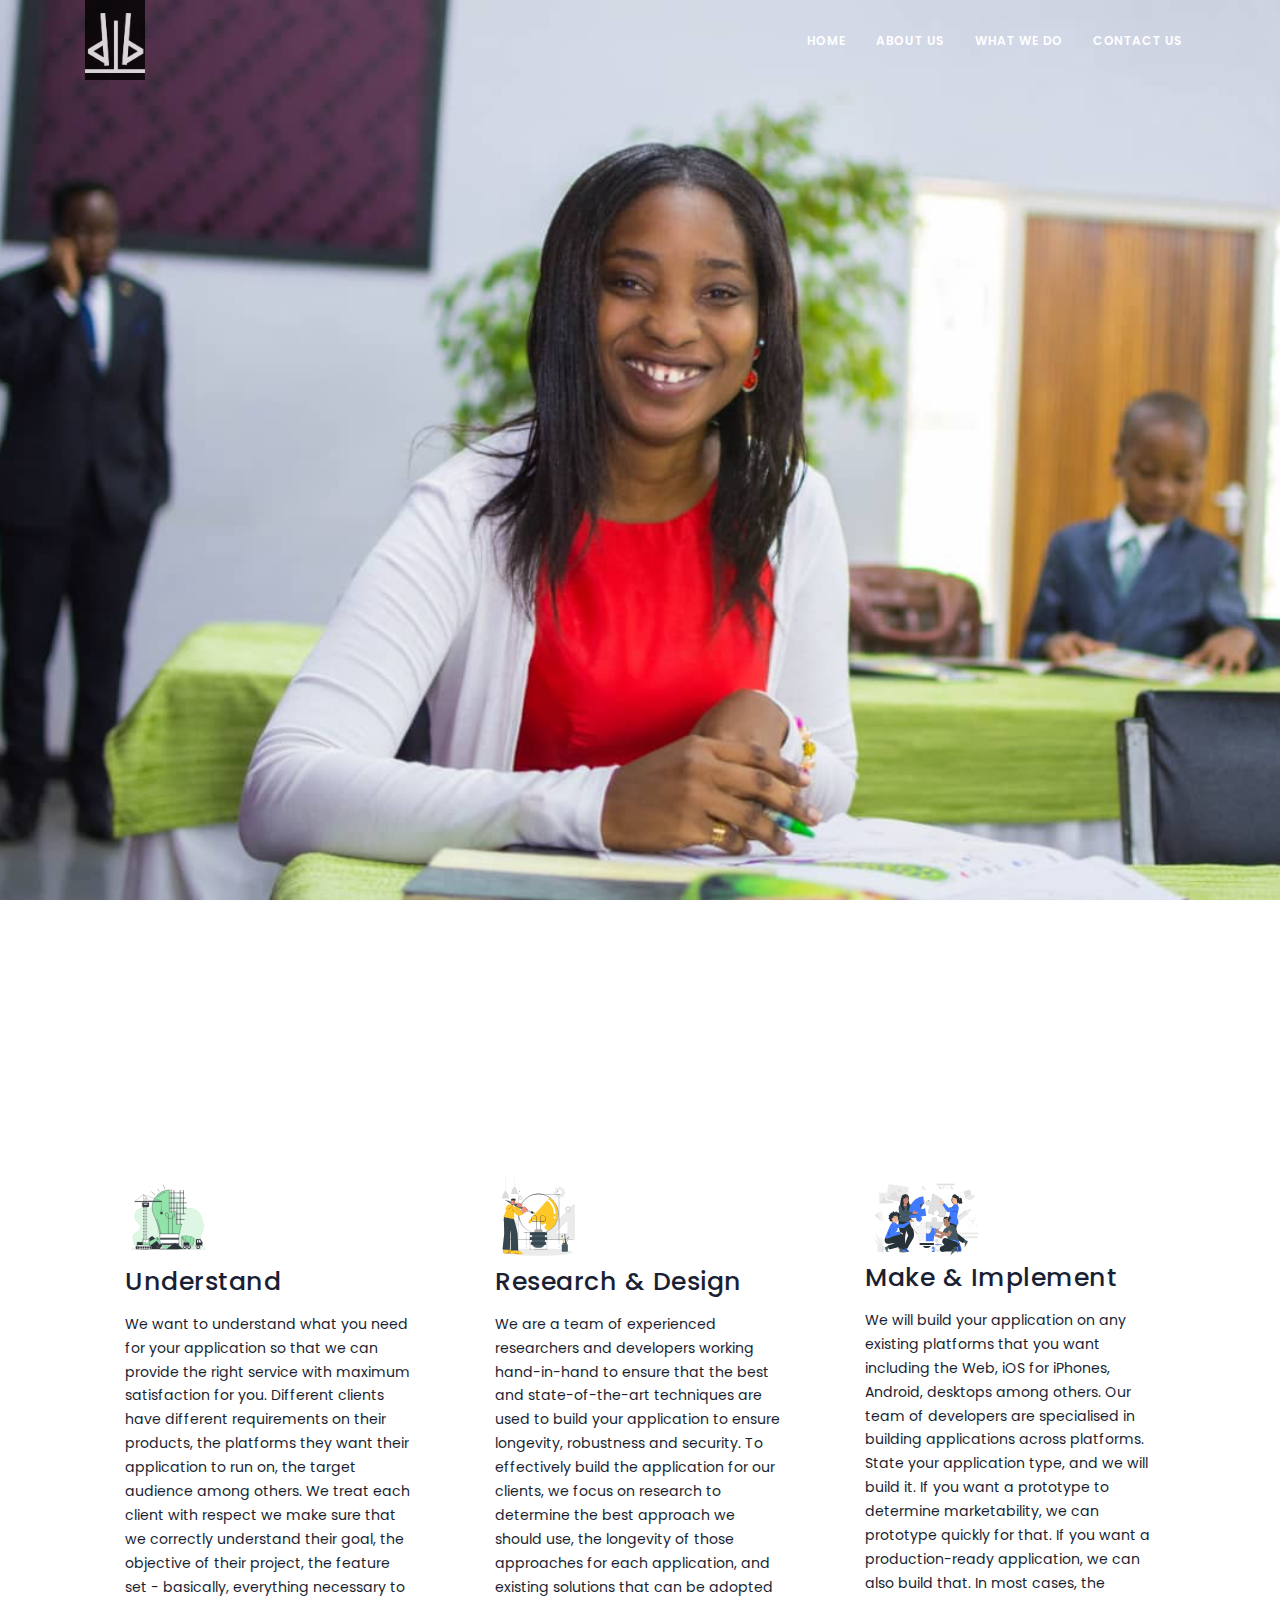
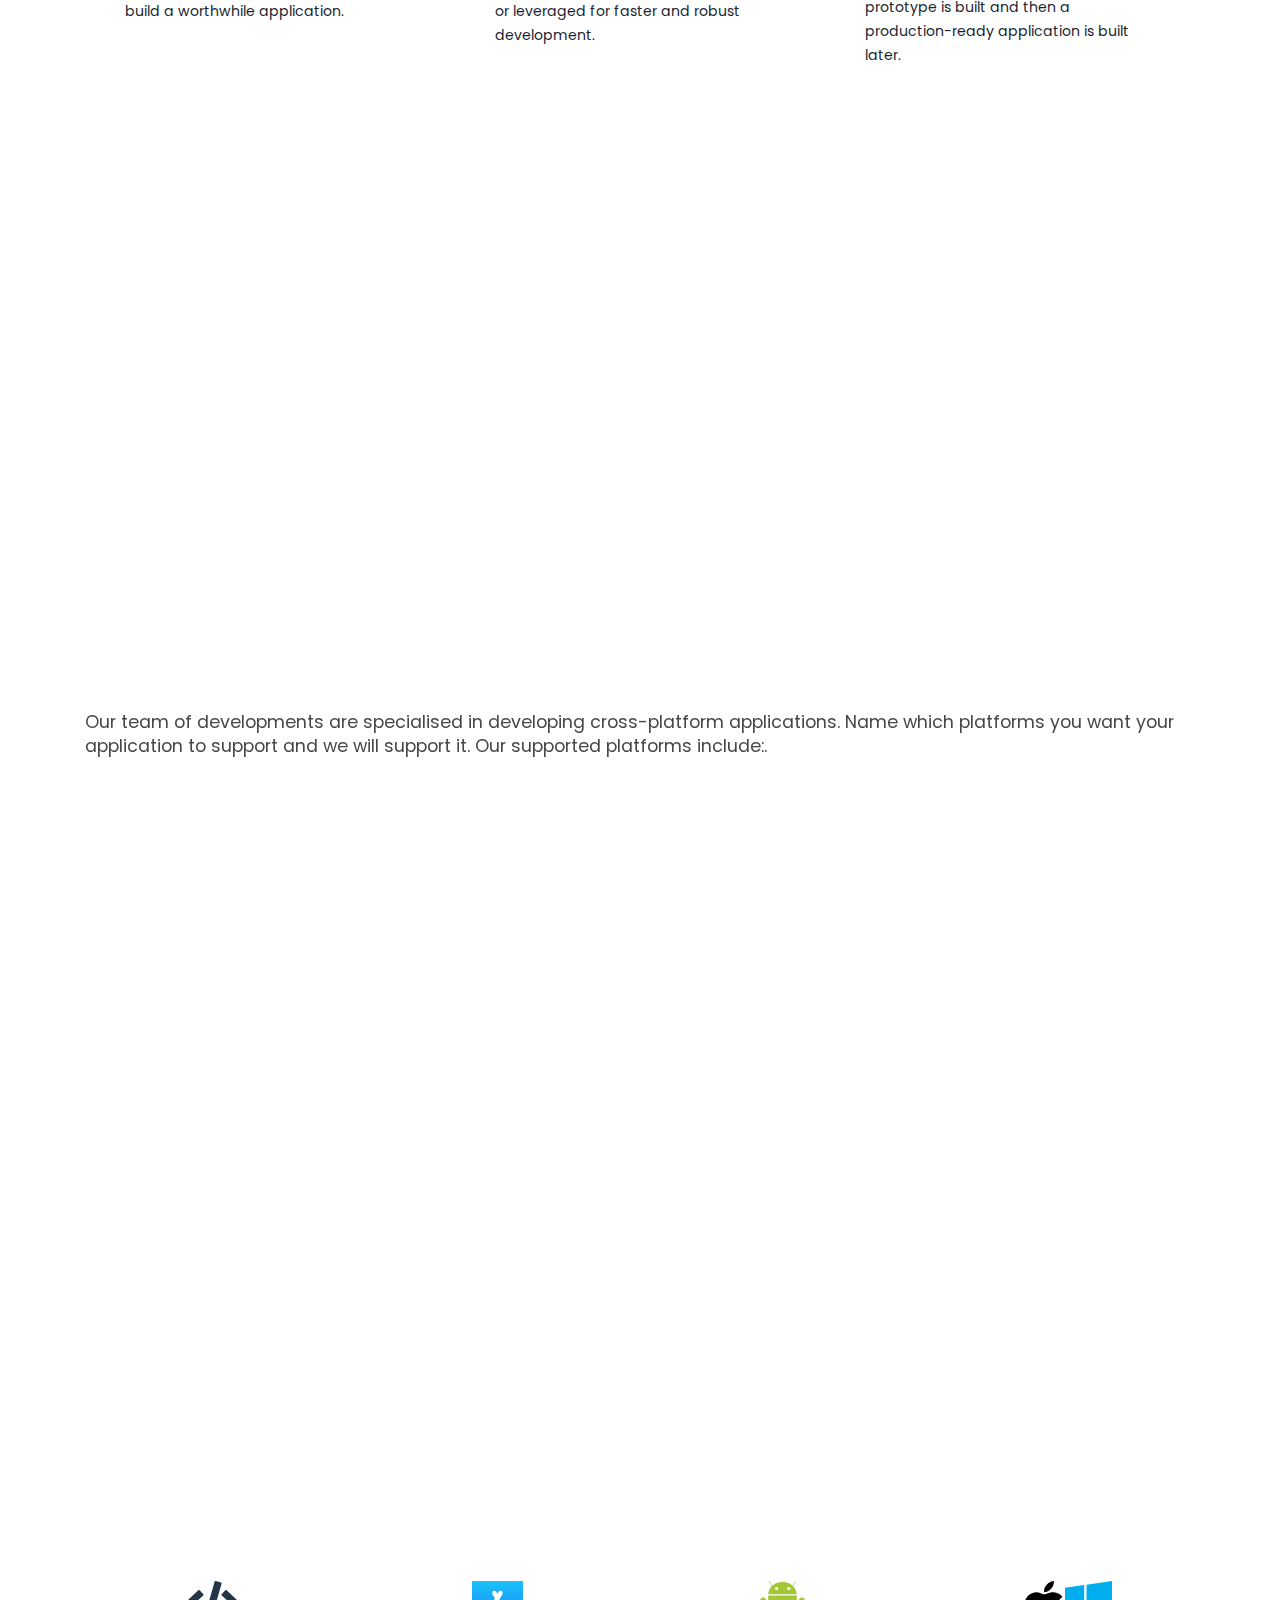
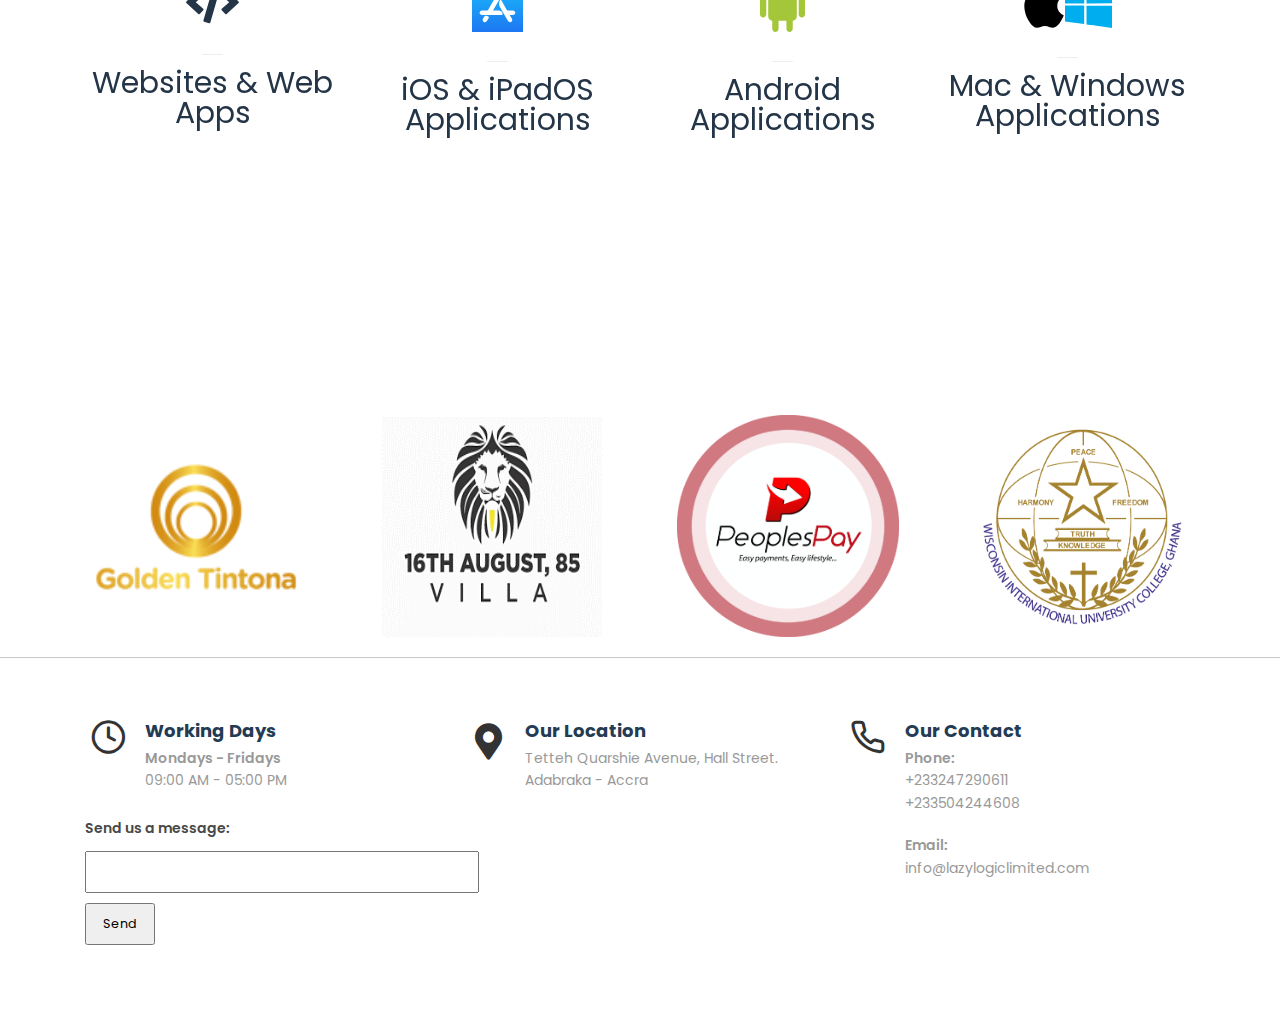
==== commit a250ce6e: "update" ====
--- a/lazylogiclimited.com/index.html
+++ b/lazylogiclimited.com/index.html
@@ -37,7 +37,7 @@
             <div id="logo">
               <a href="index-2.html">
                 <!-- <span class="logo-default">LAZYLOGIC</span> -->
-                <span class="logo-dark">
+                <span class="logo-dark backo">
                   <img
                     width="60px"
                     height="60px"
@@ -214,7 +214,7 @@
               CROSS-PLATFORM<br />APPLICATION DEVELOPMENT
             </h2>
           </div>
-          <!--
+          
             <span class="lead"
               >Our team of developments are specialised in developing
               cross-platform applications. Name which platforms you want your
@@ -223,19 +223,19 @@
             >
 
           <div class="row" data-animate="fadeInUp">
-            <div class="col-lg-12">
+            <div class="col-lg-12  imagine">
               <img
                 class="img-fluid"
-                src="images/screens/Asset12.png"
+                src="images/bg-images/Icons/Web devices-cuate.png"
                 alt="Welcome to POLO"
               />
             </div>
-          </div> -->
-          <img
+          </div>
+          <!-- <img
             class="banner-image"
             src="./images/bg-images/framers.png"
             alt=""
-          />
+          /> -->
         </div>
       </section>
       <!-- end: WELCOME -->
@@ -312,7 +312,14 @@
         >
           <h2 class="text-sm text-bold">Our Clients</h2>
         </div>
-          <img style="width: 100%;" src="./images/bg-images/clients.png" alt="">
+        <div class="image-cup"> 
+          <img style="width: 20%;" src="./images/bg-images/goldenTitona.png" alt="">
+          <img style="width: 20%;" src="./images/bg-images/villa.png" alt="">
+          <img style="width: 20%;" src="./images/bg-images/peoplePay.png" alt="">
+          <!-- <img style="width: 10%;" src="./images/bg-images/websoft.png" alt=""> -->
+          <img style="width: 20%;" src="./images/bg-images/wii.png" alt="">
+
+        </div>
         </div>
       </section>
       <!-- end: WELCOME -->
@@ -332,7 +339,7 @@
                     <strong>Mondays - Fridays</strong> <br />09:00 AM - 05:00 PM
                   </p>
                 </div>
-                <form action="mailto:info@lazylogiclimited.com" method="post" enctype="text/plain">
+                <form action="mailto:info@lazylogiclimited.com" method="post" enctype="text/plain" style="margin-bottom: 30px;">
                  <strong><label for="">Send us a message:</label></strong> 
                   <input type="text" name="comment" size="30">
                   <input type="submit" value="Send" style="margin-top: 10px;">
--- a/lazylogiclimited.com/css/style.css
+++ b/lazylogiclimited.com/css/style.css
@@ -32,7 +32,7 @@
   padding: 0 60px;
 }
 
-.banner-image{
+.banner-image {
   width: 100%;
 }
 
@@ -116,11 +116,11 @@
   background-color: #ffffff;
 }
 
-.section2{
+.section2 {
   padding: 0px;
 }
 
-.section1{
+.section1 {
   padding-bottom: 0px;
 }
 
@@ -1300,12 +1300,27 @@
   height: 80px;
   width: auto;
 }
-#header .header-inner #logo a > img,
+/* #header .header-inner #logo a > img,
 #header .header-inner #logo a [class*="logo-"],
 #header #header-wrap #logo a > img,
 #header #header-wrap #logo a [class*="logo-"] {
   display: none;
-}
+} */
+
+.backo {
+  background-color: #000;
+  opacity: 0.8;
+}
+
+.flexy{
+  display: flex;
+  flex-wrap: wrap;
+}
+
+.flexy img{
+  width: 20%;
+}
+
 #header .header-inner #logo a .logo-default,
 #header #header-wrap #logo a .logo-default {
   display: block;
@@ -4724,6 +4739,28 @@
   font-weight: 100;
 }
 
+.imagine img{
+  width: 50%;
+}
+
+.imagine{
+  display: flex;
+  justify-content: center;
+}
+
+.image-cup{
+  display: flex;
+  flex-wrap: wrap;
+  width: 100%;
+  justify-content: space-between;
+  padding-bottom: 20px;
+}
+
+.image-cup img{
+  /* width: 20%; */
+
+}
+
 h1,
 .h1 {
   font-size: 3.14285714em;
@@ -4813,6 +4850,7 @@
   }
 
   .lead {
+    /* width: 50%; */
     font-size: 1.35714286em;
     line-height: 1.68421053em;
   }
@@ -7766,7 +7804,6 @@
 .text-xs span {
   font-size: 30px;
   line-height: 30px;
-
 }
 
 .text-medium-light {
@@ -15105,7 +15142,7 @@
   text-align: left;
   transition: background 0.4s ease 0s;
   /* cursor: pointer; */
-  background:#fff;
+  background: #fff;
 }
 .text-box i {
   font-size: 42px;
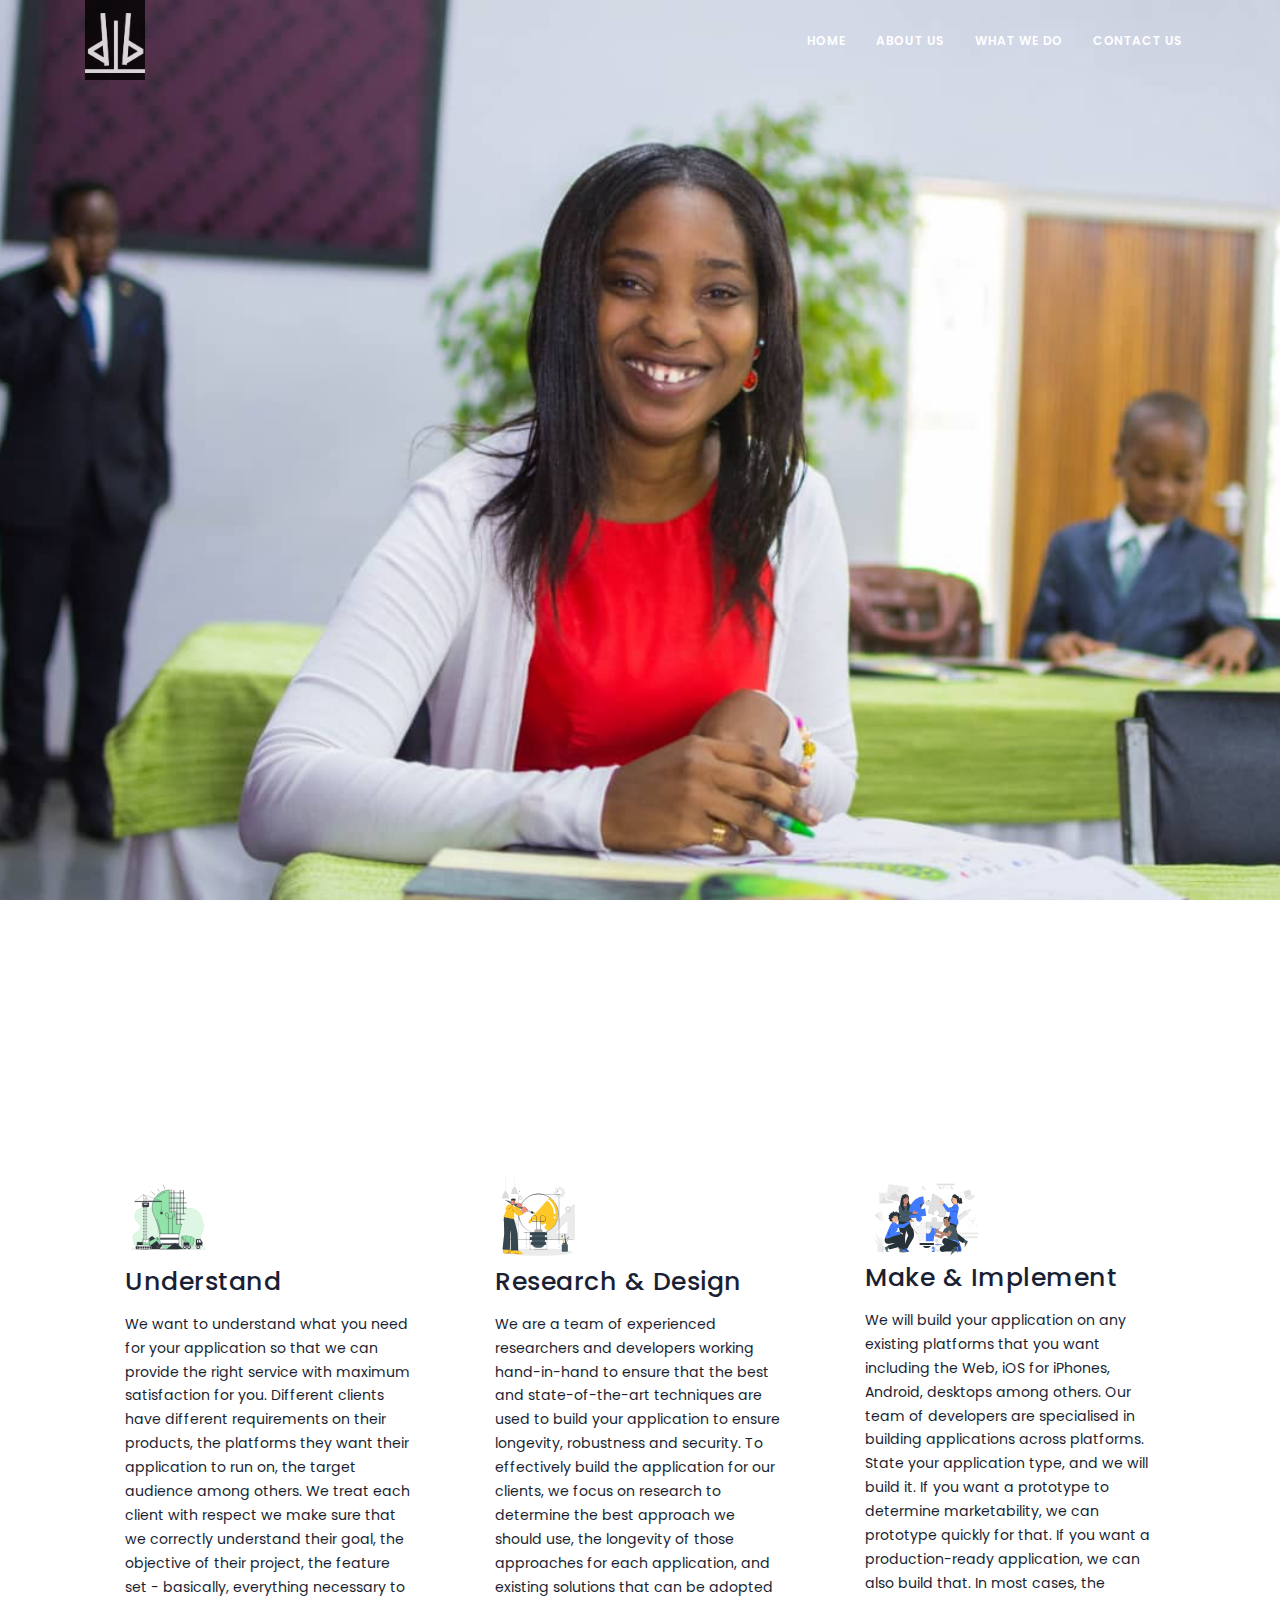
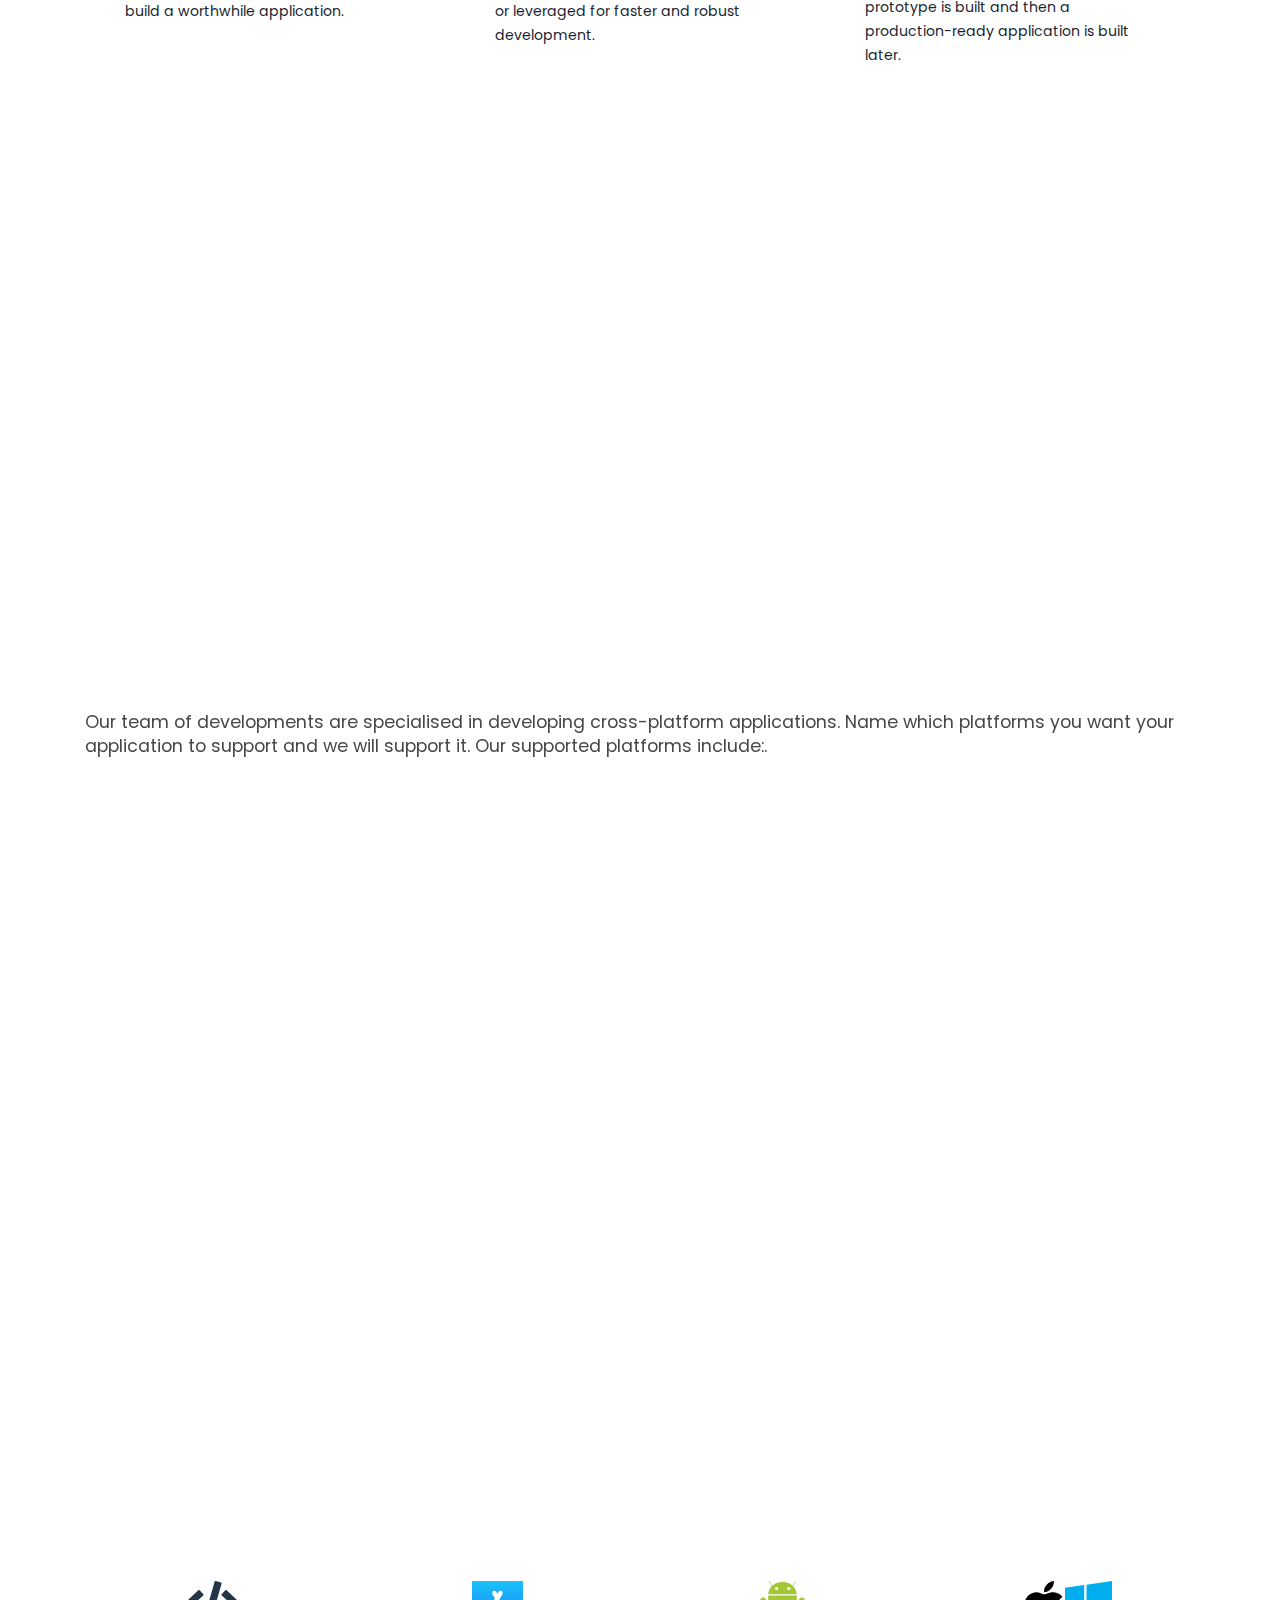
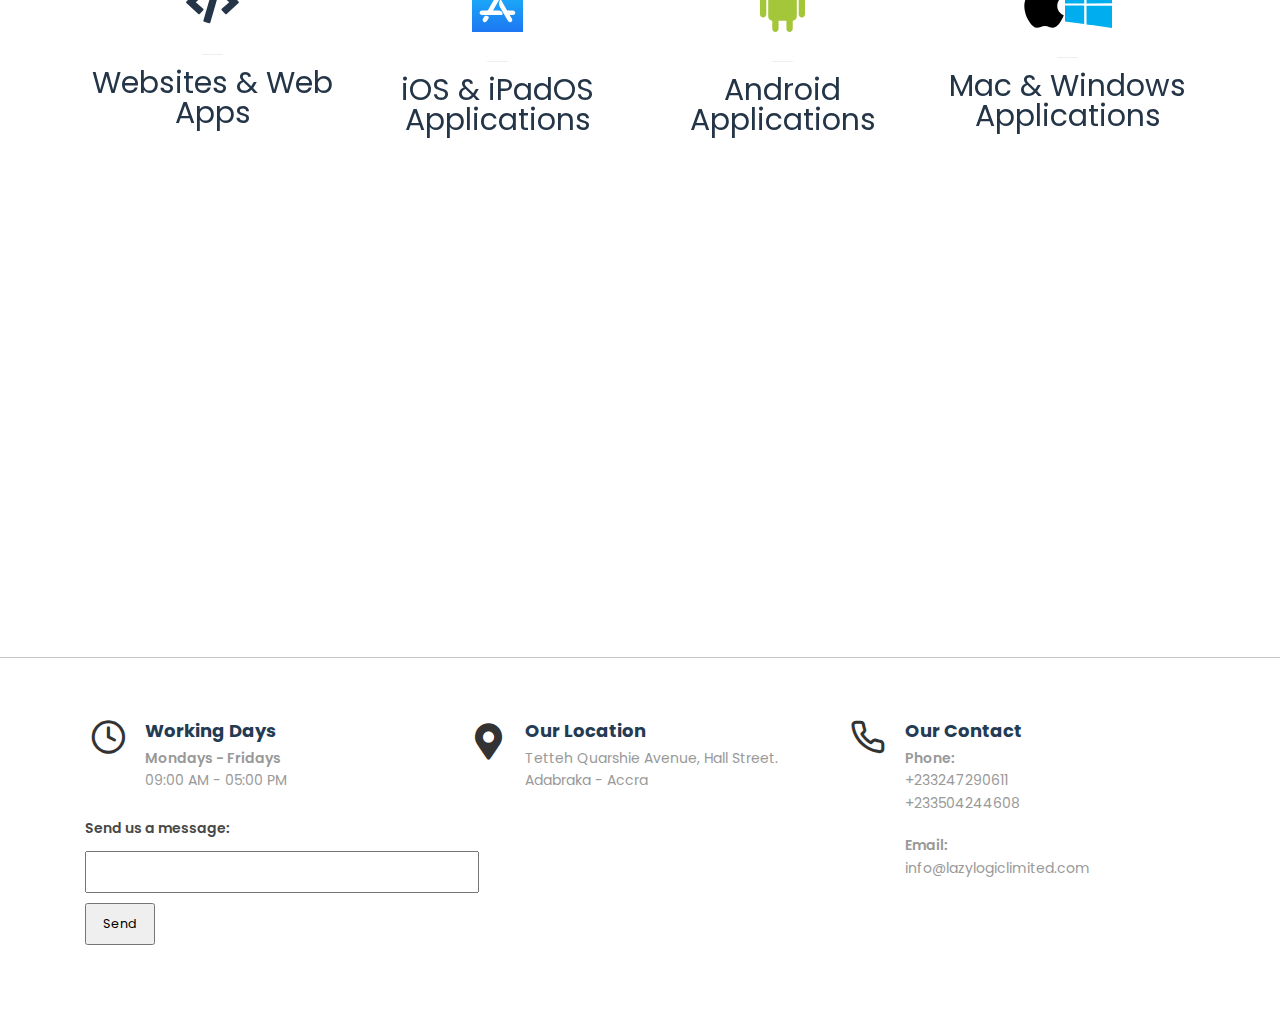
==== commit 7b4c603c: "update" ====
--- a/lazylogiclimited.com/index.html
+++ b/lazylogiclimited.com/index.html
@@ -312,7 +312,7 @@
         >
           <h2 class="text-sm text-bold">Our Clients</h2>
         </div>
-        <div class="image-cup"> 
+        <div class="image-cup" data-animate="fadeInUp"> 
           <img style="width: 20%;" src="./images/bg-images/goldenTitona.png" alt="">
           <img style="width: 20%;" src="./images/bg-images/villa.png" alt="">
           <img style="width: 20%;" src="./images/bg-images/peoplePay.png" alt="">
